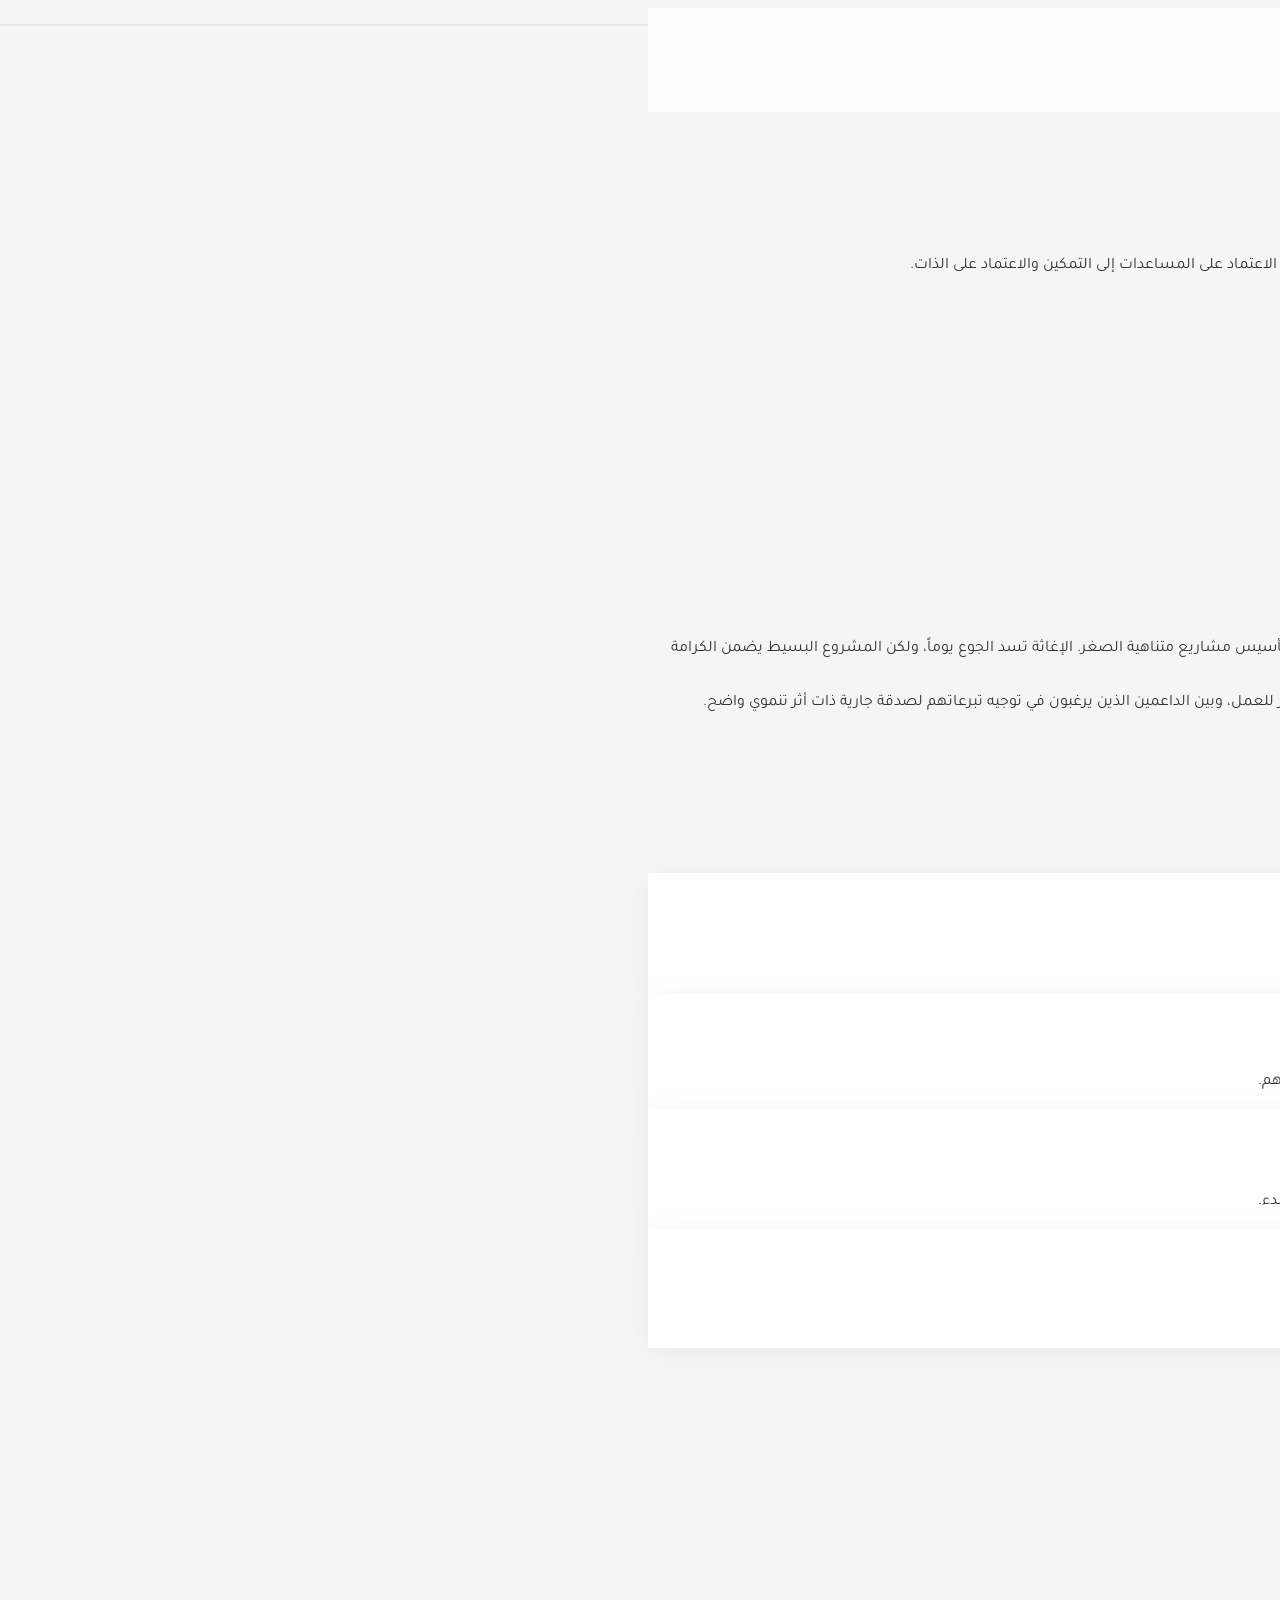
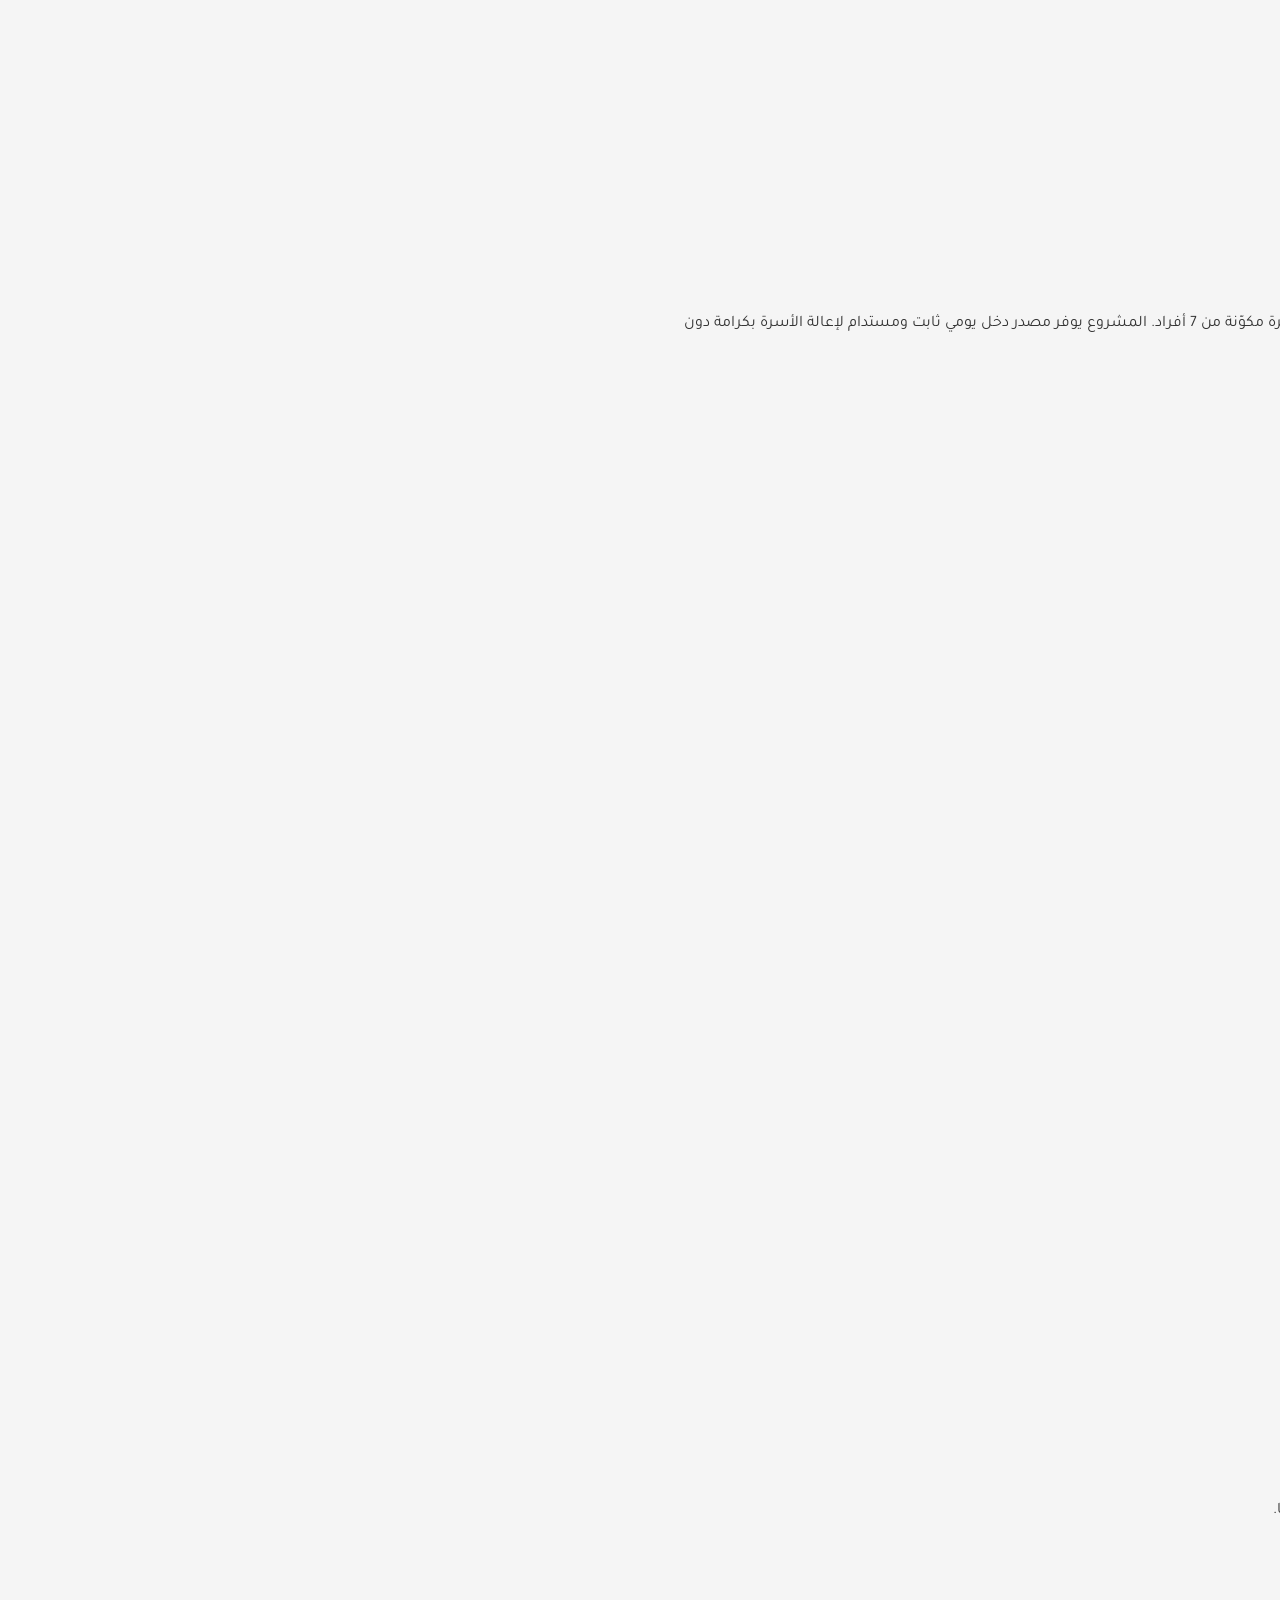
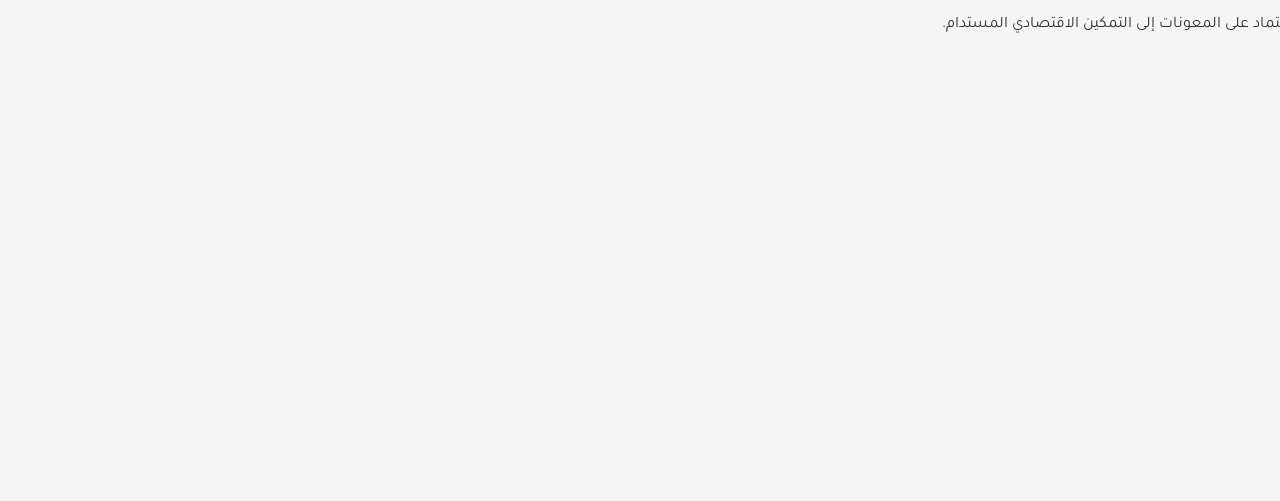
==== index.html @ 5f41918a "Update print statement from 'Hello' to 'Goodbye'" ====
<!DOCTYPE html>
<html lang="ar" dir="rtl">
<head>
    <meta charset="UTF-8">
    <meta name="viewport" content="width=device-width, initial-scale=1.0">
    <title>مبادرة نواة – Nawa Initiative</title>
    <meta name="description" content="مبادرة نواة – تمكين الأفراد لبناء مصدر دخل مستدام عن طريق دعم المشاريع الصغيرة">
    
    <script src="https://cdn.tailwindcss.com"></script>
    <script>
        tailwind.config = {
            theme: {
                extend: {
                    colors: {
                        primary: '#2E7D32', // Deep green
                        primaryDark: '#1b5e20',
                        primaryLight: '#4caf50',
                        accent: '#FFB300', // Amber
                        accentHover: '#ffa000',
                        bgBase: '#F5F5F5',
                    },
                    fontFamily: {
                        sans: ['Tajawal', 'Inter', 'sans-serif'],
                    }
                }
            }
        }
    </script>
    
    <!-- External CSS -->
    <link rel="stylesheet" href="css/style.css">
    
    <!-- FontAwesome icons (using CDN for prototype) -->
    <link rel="stylesheet" href="https://cdnjs.cloudflare.com/ajax/libs/font-awesome/6.4.0/css/all.min.css">
</head>
<body class="bg-bgBase text-gray-800 antialiased flex flex-col min-h-screen">

    <!-- Header Navigation -->
    <header class="fixed w-full top-0 z-50 glass transition-all-300">
        <div class="container mx-auto px-4 md:px-8">
            <div class="flex justify-between items-center h-20">
                
                <!-- Logo -->
                <a href="index.html" class="flex items-center gap-3 decoration-transparent group">
                    <div class="w-10 h-10 rounded-xl bg-primary flex items-center justify-center text-white shadow-lg group-hover:scale-105 transition-all-300">
                        <i class="fa-solid fa-leaf text-xl text-accent"></i>
                    </div>
                    <span class="text-2xl font-bold font-sans text-primary whitespace-nowrap">مبادرة نواة</span>
                </a>

                <!-- Desktop Navigation -->
                <nav class="hidden md:flex items-center gap-8 font-medium">
                    <a href="index.html" class="nav-link text-gray-600 hover:text-primary transition-colors">الرئيسية</a>
                    <a href="about.html" class="nav-link text-gray-600 hover:text-primary transition-colors">عن المبادرة</a>
                    <a href="index.html#how-it-works" class="nav-link text-gray-600 hover:text-primary transition-colors">كيف تعمل</a>
                    <a href="donate.html" class="nav-link text-gray-600 hover:text-primary transition-colors">تبرع</a>
                    <a href="register.html" class="bg-primary hover:bg-primaryDark text-white px-6 py-2.5 rounded-full shadow-md hover:shadow-lg transition-all-300 transform hover:-translate-y-0.5">التسجيل</a>
                </nav>

                <!-- Mobile Menu Button -->
                <button id="mobile-menu-btn" class="md:hidden text-gray-800 focus:outline-none p-2 rounded-lg hover:bg-gray-100">
                    <i class="fa-solid fa-bars text-2xl"></i>
                </button>
            </div>
        </div>

        <!-- Mobile Navigation Menu -->
        <div id="mobile-menu" class="hidden md:hidden bg-white border-t border-gray-100 shadow-xl absolute w-full left-0">
            <div class="flex flex-col px-4 pt-2 pb-6 gap-4">
                <a href="index.html" class="nav-link p-3 rounded-lg hover:bg-gray-50 text-gray-800 transition-colors">الرئيسية</a>
                <a href="about.html" class="nav-link p-3 rounded-lg hover:bg-gray-50 text-gray-800 transition-colors">عن المبادرة</a>
                <a href="index.html#how-it-works" class="nav-link p-3 rounded-lg hover:bg-gray-50 text-gray-800 transition-colors">كيف تعمل</a>
                <a href="donate.html" class="nav-link p-3 rounded-lg hover:bg-gray-50 text-gray-800 transition-colors">تبرع</a>
                <a href="register.html" class="bg-primary hover:bg-primaryDark text-white p-3 rounded-lg text-center font-medium shadow-md mt-2">التسجيل في المبادرة</a>
            </div>
        </div>
    </header>

    <!-- Main Content -->
    <main class="flex-grow pt-20">
        
        <!-- Hero Section -->
        <section class="relative min-h-[85vh] flex items-center justify-center overflow-hidden">
            <!-- Background Image with Overlay -->
            <div class="absolute inset-0 w-full h-full z-0">
                <img src="https://images.unsplash.com/photo-1542838132-92c53300491e?auto=format&fit=crop&q=80&w=1600" alt="صاحب مشروع صغير يعمل" class="w-full h-full object-cover object-center" />
                <div class="absolute inset-0 hero-gradient"></div>
            </div>

            <!-- Animated Shapes overlay -->
            <div class="absolute inset-0 overflow-hidden z-0 opacity-20 pointer-events-none">
                <div class="absolute -top-24 -left-24 w-96 h-96 rounded-full bg-accent blur-3xl"></div>
                <div class="absolute bottom-10 -right-20 w-80 h-80 rounded-full bg-primaryLight blur-3xl"></div>
            </div>

            <!-- Hero Content -->
            <div class="container relative z-10 mx-auto px-4 md:px-8 text-center text-white pb-10">
                <!-- Launch Badge -->
                <div class="inline-flex items-center gap-2 px-5 py-2 rounded-full bg-accent text-gray-900 font-bold text-sm mb-6 shadow-lg animate-float" style="animation-duration: 3s;">
                    <span class="w-2.5 h-2.5 bg-gray-900 rounded-full animate-pulse"></span>
                    <i class="fa-solid fa-rocket"></i> تم إطلاق المبادرة رسمياً – ابريل 2026
                </div>
                
                <h1 class="text-4xl md:text-6xl lg:text-7xl font-extrabold mb-6 leading-tight drop-shadow-lg">
                    مبادرة نواة – Nawa Initiative
                </h1>
                
                <p class="text-xl md:text-2xl font-medium text-gray-100 mb-8 max-w-3xl mx-auto drop-shadow-md">
                    تمكين الأفراد لبناء مصدر دخل مستدام
                </p>
                
                <p class="text-lg md:text-xl text-gray-200 mb-10 max-w-2xl mx-auto font-light leading-relaxed">
                    ندعم أصحاب الطموح والمهارات لتحويل أفكارهم إلى مشاريع إنتاجية صغيرة، لننتقل معاً من ثقافة الاعتماد على المساعدات إلى التمكين والاعتماد على الذات.
                </p>
                
                <div class="flex flex-col sm:flex-row gap-4 justify-center items-center">
                    <a href="register.html" class="w-full sm:w-auto px-8 py-4 bg-accent hover:bg-accentHover text-gray-900 font-bold rounded-full shadow-xl hover:shadow-accent/50 transition-all-300 transform hover:-translate-y-1 text-lg flex items-center justify-center gap-2">
                        <i class="fa-solid fa-clock-rotate-left"></i> سجل اهتمامك – التسجيل قريباً
                    </a>
                    <a href="donate.html" class="w-full sm:w-auto px-8 py-4 bg-white/10 hover:bg-white/20 text-white font-medium rounded-full backdrop-blur-md border border-white/30 transition-all-300 text-lg">
                        تبرع الآن <i class="fa-solid fa-heart text-accent"></i>
                    </a>
                </div>

                <!-- Alert Banner -->
                <div class="mt-8 inline-flex items-center gap-3 px-6 py-3 rounded-2xl bg-white/10 backdrop-blur-md border border-white/20 text-white/90 text-sm font-medium">
                    <i class="fa-solid fa-circle-info text-accent text-lg"></i>
                    سيُفتح باب التسجيل للاستفادة من المبادرة قريباً – تابع الموقع لمعرفة الموعد
                </div>
            </div>
            
            <!-- Scroll Indicator -->
            <div class="absolute bottom-6 left-1/2 transform -translate-x-1/2 z-10 text-white/70 animate-bounce">
                <a href="#about">
                    <i class="fa-solid fa-chevron-down text-2xl"></i>
                </a>
            </div>
        </section>

        <!-- About Section -->
        <section id="about" class="py-24 bg-bgBase relative">
            <div class="container mx-auto px-4 md:px-8">
                <div class="flex flex-col lg:flex-row gap-16 items-center">
                    <!-- Image -->
                    <div class="w-full lg:w-1/2 reveal">
                        <div class="relative rounded-2xl overflow-hidden shadow-2xl p-2 bg-white transform -rotate-2">
                            <img src="image.png" alt="حرفي يعمل في مشروعه" class="w-full h-auto rounded-xl" />
                            <div class="absolute -bottom-6 -right-6 w-32 h-32 bg-accent rounded-full -z-10 blur-xl opacity-50"></div>
                            <div class="absolute -top-6 -left-6 w-32 h-32 bg-primary rounded-full -z-10 blur-xl opacity-30"></div>
                        </div>
                    </div>
                    
                    <!-- Text -->
                    <div class="w-full lg:w-1/2 reveal">
                        <div class="flex items-center gap-3 mb-4 text-primary font-bold">
                            <i class="fa-solid fa-circle-info border border-primary p-1.5 rounded-full"></i>
                            <span class="tracking-wide">ما هي نواة؟</span>
                        </div>
                        <h2 class="text-3xl md:text-4xl font-bold text-gray-800 mb-6">من فكرة بسيطة إلى مشروع مستدام</h2>
                        <p class="text-lg text-gray-600 mb-6 leading-relaxed">
                            مبادرة نواة هي مشروع اجتماعي هدفه الرئيسي استبدال المساعدات المالية المؤقتة بدعم حقيقي وتأسيس مشاريع متناهية الصغر. الإغاثة تسد الجوع يوماً، ولكن المشروع البسيط يضمن الكرامة ويسد الحاجة مدى الحياة.
                        </p>
                        <p class="text-lg text-gray-600 mb-8 leading-relaxed">
                            نحن نعمل كجسر بين الشباب وأرباب الأسر من ذوي الدخل المحدود الذين يمتلكون المهارة أو الحافز للعمل، وبين الداعمين الذين يرغبون في توجيه تبرعاتهم لصدقة جارية ذات أثر تنموي واضح.
                        </p>
                        <a href="about.html" class="inline-flex items-center gap-2 text-primary hover:text-primaryDark font-bold text-lg group">
                            اقرأ المزيد عنا <i class="fa-solid fa-arrow-left-long group-hover:-translate-x-2 transition-transform"></i>
                        </a>
                    </div>
                </div>
            </div>
        </section>

        <!-- Goals Section -->
        <section class="py-24 bg-white relative">
            <div class="absolute inset-0 opacity-5" style="background-image: radial-gradient(#2E7D32 1px, transparent 1px); background-size: 30px 30px;"></div>
            
            <div class="container mx-auto px-4 md:px-8 relative z-10">
                <div class="text-center max-w-2xl mx-auto mb-16 reveal">
                    <span class="text-accent font-bold text-lg mb-2 block">رؤيتنا وأهدافنا</span>
                    <h2 class="text-3xl md:text-4xl font-bold text-gray-800 mb-4">ما نسعى لتحقيقه</h2>
                    <p class="text-gray-600 text-lg">من خلال "نواة" نطمح لخلق أثر اجتماعي واقتصادي في المجتمع.</p>
                </div>

                <div class="grid grid-cols-1 md:grid-cols-2 lg:grid-cols-4 gap-8">
                    <!-- Goal 1 -->
                    <div class="glass-card rounded-2xl p-8 hover:-translate-y-2 transition-all duration-300 reveal group">
                        <div class="w-16 h-16 bg-green-50 text-primary rounded-2xl flex items-center justify-center text-2xl mb-6 shadow-sm group-hover:bg-primary group-hover:text-white transition-colors duration-300">
                            <i class="fa-solid fa-users"></i>
                        </div>
                        <h3 class="text-xl font-bold text-gray-800 mb-3">مساعدة الشباب العاطلين</h3>
                        <p class="text-gray-600">توفير الدعم المادي والمعرفي لتمكين الشباب من بدء مشاريعهم الخاصة وتقليل معدلات البطالة.</p>
                    </div>

                    <!-- Goal 2 -->
                    <div class="glass-card rounded-2xl p-8 hover:-translate-y-2 transition-all duration-300 reveal group" style="transition-delay: 100ms;">
                        <div class="w-16 h-16 bg-amber-50 text-accent rounded-2xl flex items-center justify-center text-2xl mb-6 shadow-sm group-hover:bg-accent group-hover:text-white transition-colors duration-300">
                            <i class="fa-solid fa-house-chimney-heart"></i>
                        </div>
                        <h3 class="text-xl font-bold text-gray-800 mb-3">دعم الأسر محدودة الدخل</h3>
                        <p class="text-gray-600">مساعدة أرباب الأسر وأمهات الأيتام في توفير مصدر دخل كريم يضمن استقرار أسرهم وحفظ كرامتهم.</p>
                    </div>

                    <!-- Goal 3 -->
                    <div class="glass-card rounded-2xl p-8 hover:-translate-y-2 transition-all duration-300 reveal group" style="transition-delay: 200ms;">
                        <div class="w-16 h-16 bg-blue-50 text-blue-600 rounded-2xl flex items-center justify-center text-2xl mb-6 shadow-sm group-hover:bg-blue-600 group-hover:text-white transition-colors duration-300">
                            <i class="fa-solid fa-hammer"></i>
                        </div>
                        <h3 class="text-xl font-bold text-gray-800 mb-3">تمكين أصحاب المهارات</h3>
                        <p class="text-gray-600">توفير المعدات والأدوات اللازمة للحرفيين والمهنيين الذين يمتلكون المهارة وينقصهم رأس المال للبدء.</p>
                    </div>

                    <!-- Goal 4 -->
                    <div class="glass-card rounded-2xl p-8 hover:-translate-y-2 transition-all duration-300 reveal group" style="transition-delay: 300ms;">
                        <div class="w-16 h-16 bg-purple-50 text-purple-600 rounded-2xl flex items-center justify-center text-2xl mb-6 shadow-sm group-hover:bg-purple-600 group-hover:text-white transition-colors duration-300">
                            <i class="fa-solid fa-hand-holding-dollar"></i>
                        </div>
                        <h3 class="text-xl font-bold text-gray-800 mb-3">دعم ثقافة العمل والإنتاج</h3>
                        <p class="text-gray-600">تحويل المجتمع تدريجياً من الاعتماد على التبرعات الاستهلاكية إلى تبني عقلية الإنتاج والعطاء.</p>
                    </div>
                </div>
            </div>
        </section>

        <!-- ===== LIVE PROJECTS SECTION ===== -->
        <section class="py-24 bg-gray-50 relative overflow-hidden">
            <!-- Decorative background -->
            <div class="absolute inset-0 opacity-5" style="background-image: radial-gradient(#FFB300 1px, transparent 1px); background-size: 25px 25px;"></div>

            <div class="container mx-auto px-4 md:px-8 relative z-10">

                <!-- Section Header -->
                <div class="text-center max-w-2xl mx-auto mb-16 reveal">
                    <span class="inline-flex items-center gap-2 px-4 py-1.5 rounded-full bg-accent/10 text-accent font-bold text-sm mb-4">
                        <span class="w-2 h-2 bg-accent rounded-full animate-pulse"></span>
                        مشاريع المبادرة الحالية
                    </span>
                    <h2 class="text-3xl md:text-4xl font-bold text-gray-800 mb-4">مشروعنا الأول – قيد التمويل</h2>
                    <p class="text-gray-600 text-lg">المبادرة في مرحلتها الأولى. ساعدنا في تمويل المشروع الأول لننطلق معاً.</p>
                </div>

                <!-- Stats Counters Row -->
                <div class="grid grid-cols-1 md:grid-cols-3 gap-6 max-w-4xl mx-auto mb-14 reveal">

                    <!-- Counter: Projects -->
                    <div class="bg-white rounded-3xl p-8 shadow-xl border border-gray-100 text-center group hover:-translate-y-1 transition-all duration-300">
                        <div class="w-16 h-16 bg-primary/10 text-primary rounded-2xl flex items-center justify-center text-2xl mx-auto mb-4 group-hover:bg-primary group-hover:text-white transition-colors duration-300">
                            <i class="fa-solid fa-diagram-project"></i>
                        </div>
                        <p id="counter-projects" class="text-6xl font-extrabold text-primary mb-2" data-target="1">0</p>
                        <p class="text-gray-500 font-medium text-lg">مشروع مُسجَّل</p>
                    </div>

                    <!-- Counter: Beneficiaries -->
                    <div class="bg-white rounded-3xl p-8 shadow-xl border border-gray-100 text-center group hover:-translate-y-1 transition-all duration-300" style="transition-delay:80ms;">
                        <div class="w-16 h-16 bg-accent/10 text-accent rounded-2xl flex items-center justify-center text-2xl mx-auto mb-4 group-hover:bg-accent group-hover:text-white transition-colors duration-300">
                            <i class="fa-solid fa-people-group"></i>
                        </div>
                        <p id="counter-beneficiaries" class="text-6xl font-extrabold text-accent mb-2" data-target="7">0</p>
                        <p class="text-gray-500 font-medium text-lg">مستفيد (أسرة كاملة)</p>
                    </div>

                    <!-- Counter: Funding % -->
                    <div class="bg-white rounded-3xl p-8 shadow-xl border border-gray-100 text-center group hover:-translate-y-1 transition-all duration-300" style="transition-delay:160ms;">
                        <div class="w-16 h-16 bg-blue-50 text-blue-600 rounded-2xl flex items-center justify-center text-2xl mx-auto mb-4 group-hover:bg-blue-600 group-hover:text-white transition-colors duration-300">
                            <i class="fa-solid fa-chart-pie"></i>
                        </div>
                        <p class="text-6xl font-extrabold text-blue-600 mb-2">25<span class="text-3xl">%</span></p>
                        <p class="text-gray-500 font-medium text-lg">نسبة تغطية التمويل</p>
                    </div>

                </div>

                <!-- Project Card: كافي -->
                <div class="max-w-4xl mx-auto reveal">
                    <div class="bg-white rounded-3xl shadow-2xl border border-gray-100 overflow-hidden">

                        <!-- Top accent strip -->
                        <div class="h-2 bg-gradient-to-l from-accent via-primary to-primaryDark"></div>

                        <div class="flex flex-col lg:flex-row">

                            <!-- Project Image -->
                            <div class="w-full lg:w-2/5 relative">
                                <img src="https://images.unsplash.com/photo-1495474472287-4d71bcdd2085?auto=format&fit=crop&q=80&w=800"
                                    alt="مشروع كافي"
                                    class="w-full h-64 lg:h-full object-cover">
                                <div class="absolute top-4 right-4 bg-white/95 backdrop-blur-sm px-4 py-1.5 rounded-full text-sm font-bold text-primary shadow-lg flex items-center gap-2">
                                    <span class="w-2 h-2 bg-accent rounded-full animate-pulse"></span>
                                    يحتاج تمويلاً
                                </div>
                            </div>

                            <!-- Project Info -->
                            <div class="w-full lg:w-3/5 p-8 md:p-10 flex flex-col justify-between">
                                <div>
                                    <!-- Badge + Title -->
                                    <span class="inline-block px-3 py-1 rounded-lg bg-amber-50 text-accent font-bold text-xs mb-4">
                                        <i class="fa-solid fa-mug-hot ml-1"></i> مشروع خدمات
                                    </span>
                                    <h3 class="text-2xl md:text-3xl font-extrabold text-gray-800 mb-3">مقهى تيك أواي</h3>
                                    <p class="text-gray-600 leading-relaxed mb-6">
                                        مقهى تيك أواي هو أول مشروع تدعمه مبادرة نواة – مقهى تيك اواي في بنغازي  لشباب ايتام من أسرة مكوّنة من 7 أفراد. المشروع يوفر مصدر دخل يومي ثابت ومستدام لإعالة الأسرة بكرامة دون الحاجة للمساعدات.
                                    </p>

                                    <!-- Details grid -->
                                    <div class="grid grid-cols-2 gap-4 mb-6">
                                        <div class="flex items-center gap-2 text-gray-600 text-sm">
                                            <i class="fa-solid fa-users text-primary"></i>
                                            <span>أسرة مكوّنة من <strong>7 أشخاص</strong></span>
                                        </div>
                                        <div class="flex items-center gap-2 text-gray-600 text-sm">
                                            <i class="fa-solid fa-location-dot text-primary"></i>
                                            <span>ليبيا</span>
                                        </div>
                                        <div class="flex items-center gap-2 text-gray-600 text-sm">
                                            <i class="fa-solid fa-mug-hot text-accent"></i>
                                            <span>مشروبات ساخنة وباردة</span>
                                        </div>
                                        <div class="flex items-center gap-2 text-gray-600 text-sm">
                                            <i class="fa-solid fa-calendar-check text-primary"></i>
                                            <span>مرحلة: جمع التمويل</span>
                                        </div>
                                    </div>
                                </div>

                                <!-- Funding Progress -->
                                <div>
                                    <div class="flex justify-between items-center mb-2">
                                        <span class="text-gray-700 font-bold">نسبة التمويل المُجمَّع</span>
                                        <span class="text-accent font-extrabold text-lg">25%</span>
                                    </div>
                                    <div class="w-full bg-gray-200 rounded-full h-4 overflow-hidden mb-5">
                                        <div class="bg-gradient-to-l from-accent to-primary h-4 rounded-full transition-all duration-1000" style="width: 25%"></div>
                                    </div>
                                    <div class="mt-3 text-sm text-green-700 font-semibold">
                                        تم تحقيق 25% من التمويل خلال أول 24 ساعة من الإطلاق 🚀
                                    </div>

                                    <a href="donate.html"
                                        class="w-full flex items-center justify-center gap-3 py-4 bg-primary hover:bg-primaryDark text-white font-bold rounded-2xl shadow-lg hover:shadow-primary/30 transition-all-300 text-lg transform hover:-translate-y-0.5">
                                        <i class="fa-solid fa-heart"></i>
                                        ادعم مقهى تيك أواي الآن
                                    </a>
                                </div>
                            </div>
                        </div>
                    </div>
                </div>

            </div>
        </section>

        <!-- How it works Section -->
        <section id="how-it-works" class="py-24 bg-primary text-white relative overflow-hidden">
            <!-- Background Decorations -->
            <div class="absolute top-0 right-0 w-64 h-64 bg-white/5 rounded-full blur-3xl transform -translate-y-1/2 translate-x-1/2"></div>
            <div class="absolute bottom-0 left-0 w-80 h-80 bg-accent/20 rounded-full blur-3xl transform translate-y-1/2 -translate-x-1/2"></div>
            
            <div class="container mx-auto px-4 md:px-8 relative z-10">
                <div class="text-center max-w-2xl mx-auto mb-20 reveal">
                    <h2 class="text-3xl md:text-5xl font-bold mb-4 text-white">كيف تعمل المبادرة؟</h2>
                    <p class="text-primaryLight text-lg md:text-xl font-medium">خطوات بسيطة تفصلك عن تحقيق مشروعك</p>
                </div>

                <div class="flex flex-col md:flex-row justify-between items-start md:items-stretch relative">
                    
                    <!-- Step 1 -->
                    <div class="step-item flex-1 text-center relative px-2 mb-12 md:mb-0 reveal">
                        <div class="step-connector relative z-10 w-20 h-20 mx-auto bg-primaryLight/30 border-2 border-white/50 backdrop-blur-sm rounded-full flex items-center justify-center text-3xl mb-6 shadow-lg shadow-black/10">
                            1
                        </div>
                        <h4 class="text-xl font-bold mb-3 text-accent text-shadow-sm">تقديم الطلب</h4>
                        <p class="text-white/80 text-sm md:text-base px-2">يتم تقديم الطلب عبر تعبئة استمارة الموقع بمعلوماتك وفكرة مشروعك.</p>
                    </div>

                    <!-- Step 2 -->
                    <div class="step-item flex-1 text-center relative px-2 mb-12 md:mb-0 reveal" style="transition-delay: 100ms;">
                        <div class="step-connector relative z-10 w-20 h-20 mx-auto bg-primaryLight/30 border-2 border-white/50 backdrop-blur-sm rounded-full flex items-center justify-center text-3xl mb-6 shadow-lg shadow-black/10">
                            2
                        </div>
                        <h4 class="text-xl font-bold mb-3 text-accent">دراسة الحالة</h4>
                        <p class="text-white/80 text-sm md:text-base px-2">يقوم فريقنا بمراجعة الطلبات ودراسة جدوى الفكرة ومدى استحقاق المتقدم.</p>
                    </div>

                    <!-- Step 3 -->
                    <div class="step-item flex-1 text-center relative px-2 mb-12 md:mb-0 reveal" style="transition-delay: 200ms;">
                        <div class="step-connector relative z-10 w-20 h-20 mx-auto bg-white border-2 border-accent text-primary rounded-full flex items-center justify-center text-3xl mb-6 shadow-lg shadow-black/10 transform scale-110">
                            3
                        </div>
                        <h4 class="text-xl font-bold mb-3 text-white">اختيار المستفيدين</h4>
                        <p class="text-white/80 text-sm md:text-base px-2">يتم اختيار المشاريع المطابقة للمعايير وتخصيص الدعم المتاح لها.</p>
                    </div>

                    <!-- Step 4 -->
                    <div class="step-item flex-1 text-center relative px-2 mb-12 md:mb-0 reveal" style="transition-delay: 300ms;">
                        <div class="step-connector relative z-10 w-20 h-20 mx-auto bg-primaryLight/30 border-2 border-white/50 backdrop-blur-sm rounded-full flex items-center justify-center text-3xl mb-6 shadow-lg shadow-black/10">
                            4
                        </div>
                        <h4 class="text-xl font-bold mb-3 text-accent">تنفيذ المشروع</h4>
                        <p class="text-white/80 text-sm md:text-base px-2">شراء المعدات والمواد المطلوبة وتدريب المستفيد إذا لزم الأمر، وإطلاق المشروع.</p>
                    </div>

                    <!-- Step 5 -->
                    <div class="step-item flex-1 text-center relative px-2 mb-0 md:mb-0 reveal" style="transition-delay: 400ms;">
                        <div class="step-connector relative z-10 w-20 h-20 mx-auto bg-primaryLight/30 border-2 border-white/50 backdrop-blur-sm rounded-full flex items-center justify-center text-3xl mb-6 shadow-lg shadow-black/10">
                            5
                        </div>
                        <h4 class="text-xl font-bold mb-3 text-accent">المتابعة والتقييم</h4>
                        <p class="text-white/80 text-sm md:text-base px-2">متابعة دورية للمشروع للتأكد من نجاحه واستمراريته وحل العوائق.</p>
                    </div>

                </div>
            </div>
        </section>

        <!-- Who Can Apply Section -->
        <section class="py-24 bg-gray-50">
            <div class="container mx-auto px-4 md:px-8">
                <div class="flex flex-col lg:flex-row gap-12 items-center bg-white rounded-3xl overflow-hidden shadow-xl reveal">
                    <div class="w-full lg:w-1/2 p-10 lg:p-16">
                        <span class="text-accent font-bold text-lg mb-2 block">الفئات المستهدفة</span>
                        <h2 class="text-3xl md:text-4xl font-bold text-gray-800 mb-6">من يمكنه التقديم؟</h2>
                        
                        <ul class="space-y-4 mb-8">
                            <li class="flex items-start gap-3">
                                <i class="fa-solid fa-circle-check text-primary mt-1 text-xl"></i>
                                <span class="text-gray-700 text-lg">أصحاب الحرف اليدوية والمهن البسيطة الذين ينقصهم رأس المال لبدء العمل.</span>
                            </li>
                            <li class="flex items-start gap-3">
                                <i class="fa-solid fa-circle-check text-primary mt-1 text-xl"></i>
                                <span class="text-gray-700 text-lg">الأرامل والمطلقات وأمهات الأيتام الراغبات في تأسيس مشروع منزلي لدعم أسرهن.</span>
                            </li>
                            <li class="flex items-start gap-3">
                                <i class="fa-solid fa-circle-check text-primary mt-1 text-xl"></i>
                                <span class="text-gray-700 text-lg">الشباب العاطلون عن العمل الذين لديهم أفكار لمشاريع إنتاجية صغيرة ومستدامة.</span>
                            </li>
                            <li class="flex items-start gap-3">
                                <i class="fa-solid fa-circle-check text-primary mt-1 text-xl"></i>
                                <span class="text-gray-700 text-lg">أرباب الأسر من ذوي الدخل المحدود الراغبين في مصدر دخل إضافي.</span>
                            </li>
                        </ul>

                        <a href="register.html" class="inline-block px-8 py-3 bg-primary hover:bg-primaryDark text-white font-medium rounded-xl shadow-lg hover:shadow-primary/30 transition-all-300">
                            سجل الآن
                        </a>
                    </div>
                    <div class="w-full lg:w-1/2 h-full min-h-[400px]">
                        <img src="https://images.unsplash.com/photo-1581578731548-c64695cc6952?auto=format&fit=crop&q=80&w=800" alt="سيدة تعمل في الحياكة" class="w-full h-full object-cover">
                    </div>
                </div>
            </div>
        </section>

        <!-- CTA Section -->
        <section class="py-20 bg-accent text-gray-900 relative text-center px-4">
            <div class="container mx-auto max-w-4xl relative z-10 reveal">
                <h2 class="text-4xl md:text-5xl font-extrabold mb-6">كن جزءاً من مبادرة نواة</h2>
                <p class="text-xl mb-10 text-gray-800 font-medium">المبادرة انطلقت! سيُفتح باب التسجيل للاستفادة قريباً – يمكنك الآن دعم المبادرة بالتبرع لصندوقها.</p>
                <div class="flex flex-col sm:flex-row gap-4 justify-center">
                    <a href="register.html" class="px-10 py-4 bg-gray-900 hover:bg-black text-white font-bold rounded-full shadow-xl transition-all-300 transform hover:-translate-y-1 text-lg">
                        <i class="fa-solid fa-bell ml-2"></i> التسجيل قريباً
                    </a>
                    <a href="donate.html" class="px-10 py-4 bg-white hover:bg-gray-100 text-gray-900 font-bold rounded-full shadow-xl transition-all-300 text-lg border-2 border-transparent">
                        تبرع لدعم مشروع
                    </a>
                </div>
            </div>
        </section>

    </main>

    <!-- Footer Section -->
    <footer class="bg-gray-900 text-white pt-16 pb-8 border-t-4 border-primary">
        <div class="container mx-auto px-4 md:px-8">
            <div class="grid grid-cols-1 md:grid-cols-2 lg:grid-cols-4 gap-12 mb-12">
                
                <!-- Brand Info -->
                <div class="lg:col-span-1">
                    <a href="index.html" class="flex items-center gap-3 mb-6">
                        <div class="w-10 h-10 rounded-xl bg-primary flex items-center justify-center text-accent">
                            <i class="fa-solid fa-leaf text-xl"></i>
                        </div>
                        <span class="text-2xl font-bold font-sans text-white">مبادرة نواة</span>
                    </a>
                    <p class="text-gray-400 mb-6 text-sm leading-relaxed">
                        مبادرة اجتماعية تهدف إلى تمكين الأفراد من خلال توفير الدعم للمشاريع الصغيرة، والانتقال من الاعتماد على المعونات إلى التمكين الاقتصادي المستدام.
                    </p>
                </div>

                <!-- Quick Links -->
                <div>
                    <h3 class="text-lg font-bold mb-6 text-white border-b border-gray-700 pb-2 inline-block">روابط سريعة</h3>
                    <ul class="space-y-3">
                        <li><a href="index.html" class="text-gray-400 hover:text-accent transition-colors">الرئيسية</a></li>
                        <li><a href="about.html" class="text-gray-400 hover:text-accent transition-colors">عن المبادرة</a></li>
                        <li><a href="index.html#how-it-works" class="text-gray-400 hover:text-accent transition-colors">كيف تعمل</a></li>
                        <li><a href="donate.html" class="text-gray-400 hover:text-accent transition-colors">تبرع لدعم المستفيدين</a></li>
                    </ul>
                </div>

                <!-- Contact Info -->
                <div>
                    <h3 class="text-lg font-bold mb-6 text-white border-b border-gray-700 pb-2 inline-block">تواصل معنا</h3>
                    <ul class="space-y-4">
                        <li class="flex items-start gap-3">
                            <i class="fa-solid fa-envelope text-accent mt-1"></i>
                            <span class="text-gray-400">info@nawainitiative.ly</span>
                        </li>
                        <li class="flex items-start gap-3">
                            <i class="fa-solid fa-phone text-accent mt-1"></i>
                            <span class="text-gray-400 mr-1" dir="ltr">+218 XX XXX XXXX</span>
                        </li>
                        <li class="flex items-start gap-3">
                            <i class="fa-solid fa-location-dot text-accent mt-1"></i>
                            <span class="text-gray-400">ليبيا - مقر المبادرة الرئيسي</span>
                        </li>
                    </ul>
                </div>
                
                <!-- Social Media -->
                <div>
                    <h3 class="text-lg font-bold mb-6 text-white border-b border-gray-700 pb-2 inline-block">تابعنا</h3>
                    <p class="text-gray-400 mb-4 text-sm">كن على اطلاع بآخر أخبار المبادرة والمشاريع المدعومة.</p>
                    <div class="flex gap-4">
                        <a href="#" class="w-10 h-10 rounded-full bg-gray-800 flex items-center justify-center text-gray-400 hover:bg-primary hover:text-white transition-all-300">
                            <i class="fa-brands fa-facebook-f"></i>
                        </a>
                        <a href="#" class="w-10 h-10 rounded-full bg-gray-800 flex items-center justify-center text-gray-400 hover:bg-primary hover:text-white transition-all-300">
                            <i class="fa-brands fa-twitter"></i>
                        </a>
                        <a href="#" class="w-10 h-10 rounded-full bg-gray-800 flex items-center justify-center text-gray-400 hover:bg-primary hover:text-white transition-all-300">
                            <i class="fa-brands fa-instagram"></i>
                        </a>
                        <a href="#" class="w-10 h-10 rounded-full bg-gray-800 flex items-center justify-center text-gray-400 hover:bg-primary hover:text-white transition-all-300">
                            <i class="fa-brands fa-linkedin-in"></i>
                        </a>
                    </div>
                </div>

            </div>
            
            <div class="pt-8 border-t border-gray-800 text-center flex flex-col md:flex-row justify-between items-center gap-4">
                <p class="text-gray-500 text-sm">
                    &copy; 2026 مبادرة نواة. جميع الحقوق محفوظة.
                </p>
                <p class="text-gray-600 text-sm">
                    أُطلقت المبادرة رسمياً – ابريل 2026
                </p>
            </div>
        </div>
    </footer>

    <script src="js/main.js"></script>
</body>
</html>
---- css/style.css ----
@import url('https://fonts.googleapis.com/css2?family=Tajawal:wght@400;500;700;800&family=Inter:wght@400;500;600&display=swap');

body {
    background-color: #F5F5F5;
    font-family: 'Tajawal', 'Inter', sans-serif;
    color: #333333;
    overflow-x: hidden;
    scroll-behavior: smooth;
}

/* Custom Utilities for smooth transitions */
.transition-all-300 {
    transition: all 0.3s cubic-bezier(0.4, 0, 0.2, 1);
}

/* Hero Gradient Overlay */
.hero-gradient {
    background: linear-gradient(135deg, rgba(46, 125, 50, 0.95), rgba(46, 125, 50, 0.8));
}

/* Floating animation */
@keyframes float {
    0% { transform: translateY(0px); }
    50% { transform: translateY(-10px); }
    100% { transform: translateY(0px); }
}
.animate-float {
    animation: float 4s ease-in-out infinite;
}

/* Glassmorphism utility */
.glass {
    background: rgba(255, 255, 255, 0.85);
    backdrop-filter: blur(12px);
    -webkit-backdrop-filter: blur(12px);
    border: 1px solid rgba(255, 255, 255, 0.3);
}

.glass-card {
    background: rgba(255, 255, 255, 0.95);
    backdrop-filter: blur(16px);
    box-shadow: 0 4px 30px rgba(0, 0, 0, 0.05);
    border: 1px solid rgba(255, 255, 255, 1);
}

/* Custom Scrollbar */
::-webkit-scrollbar {
    width: 8px;
}
::-webkit-scrollbar-track {
    background: #f1f1f1; 
}
::-webkit-scrollbar-thumb {
    background: #2E7D32; 
    border-radius: 4px;
}
::-webkit-scrollbar-thumb:hover {
    background: #1b5e20; 
}

/* Process Steps Connectors */
@media (min-width: 768px) {
    .step-connector::after {
        content: '';
        position: absolute;
        top: 24px;
        left: -50%;
        width: 100%;
        height: 2px;
        background-color: #e5e7eb;
        z-index: -1;
    }
    .step-item:first-child .step-connector::after {
        display: none;
    }
}
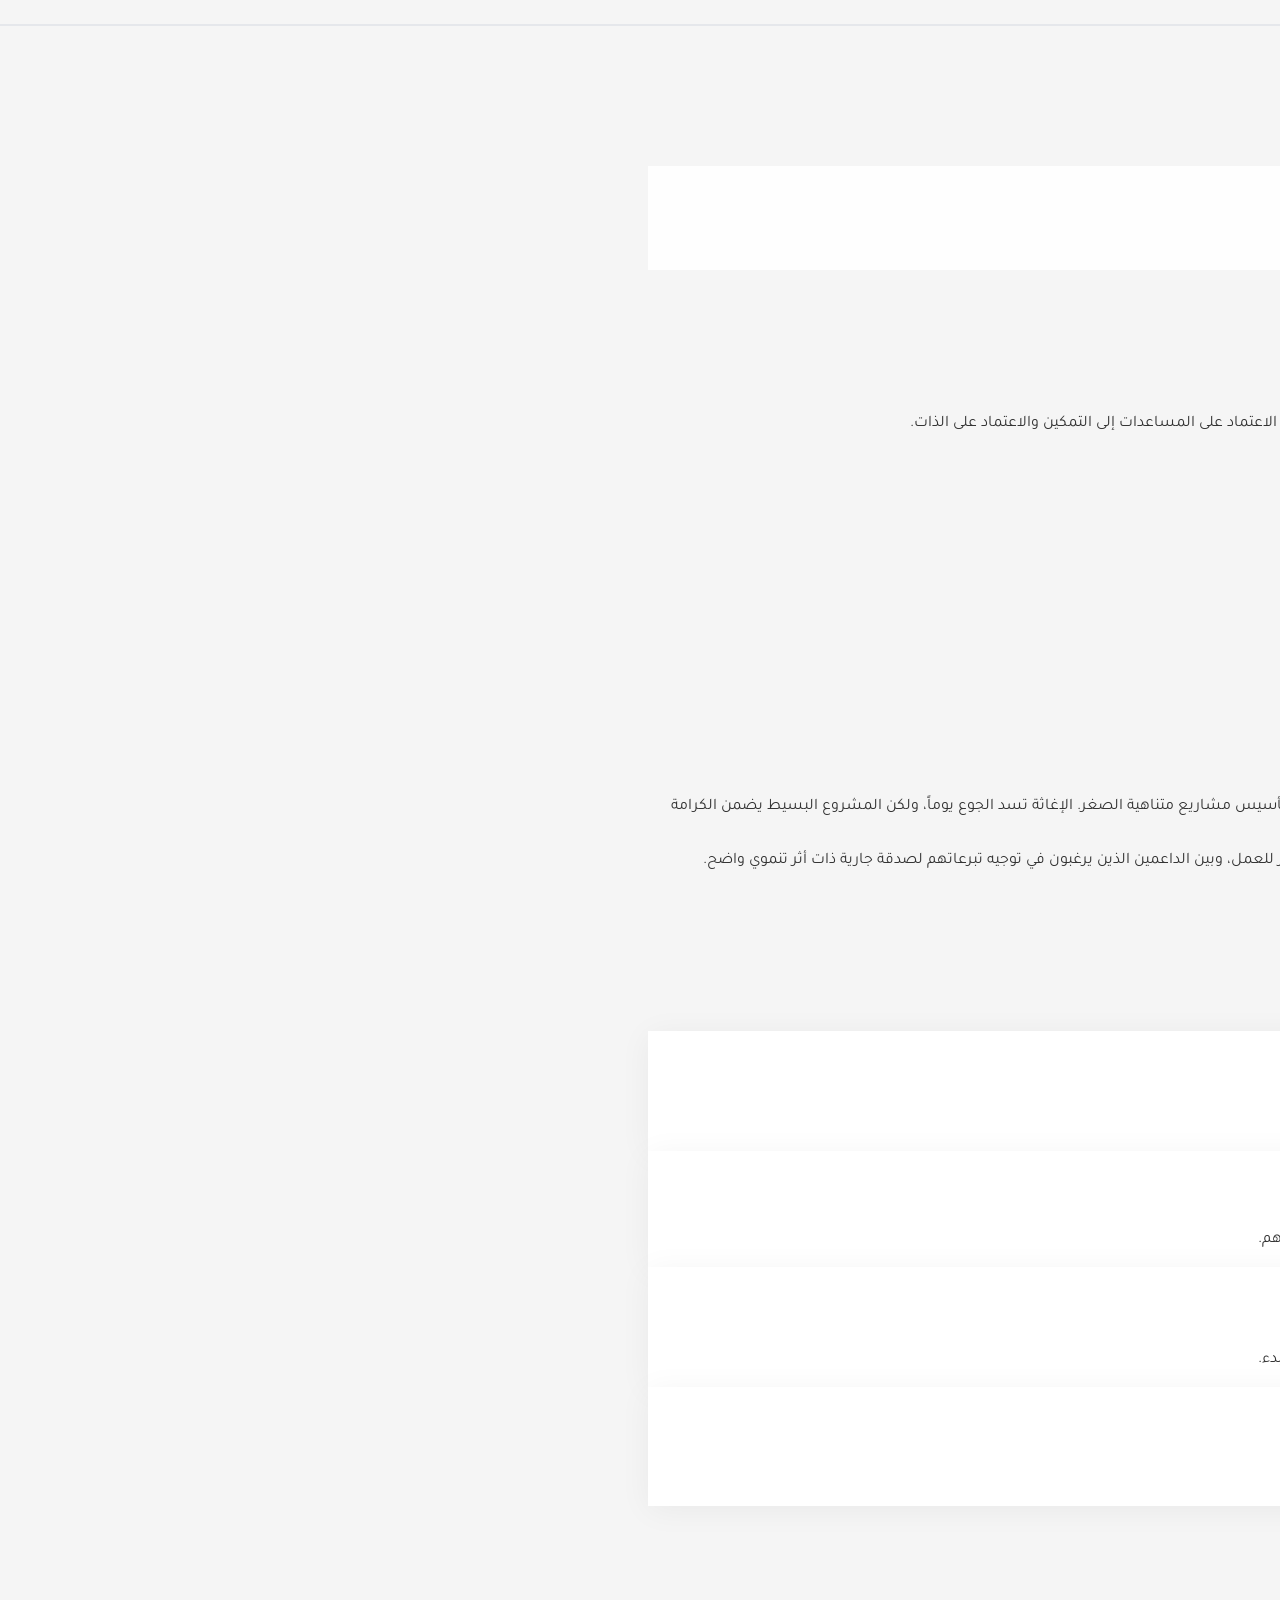
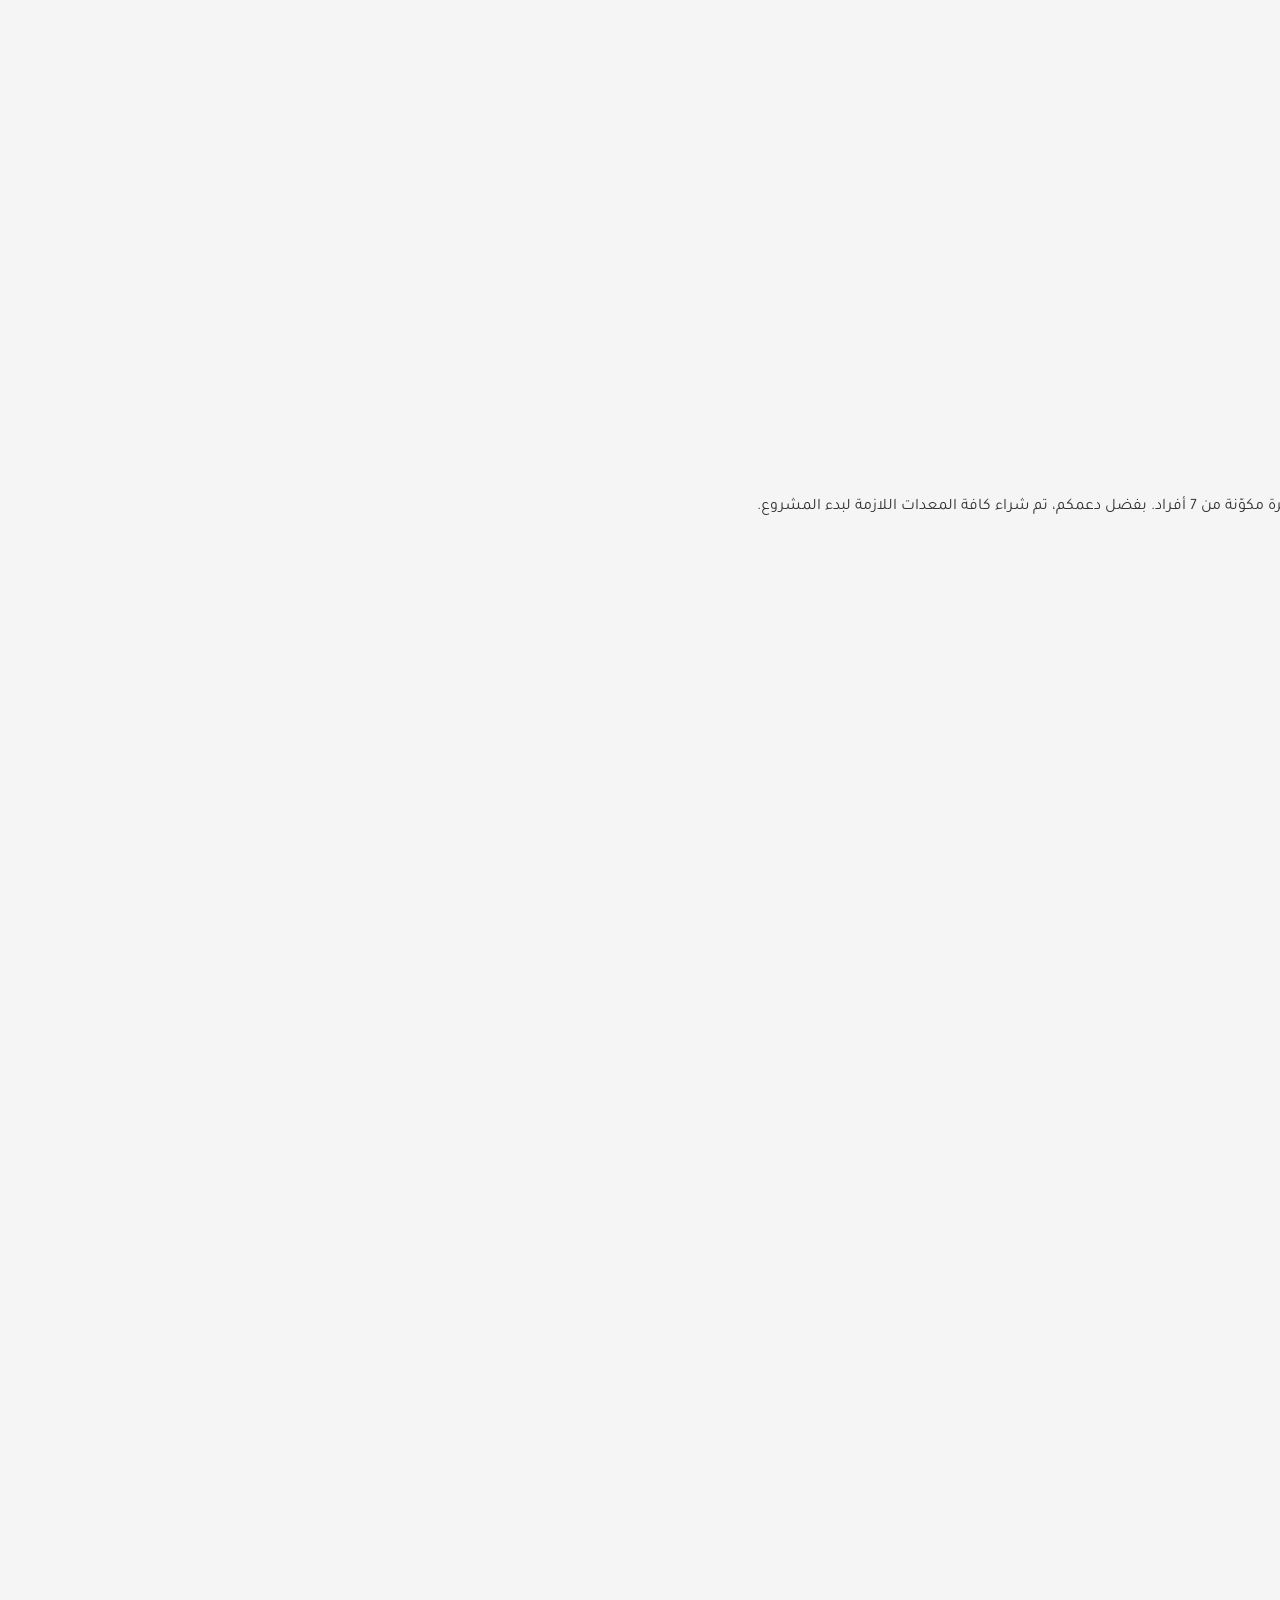
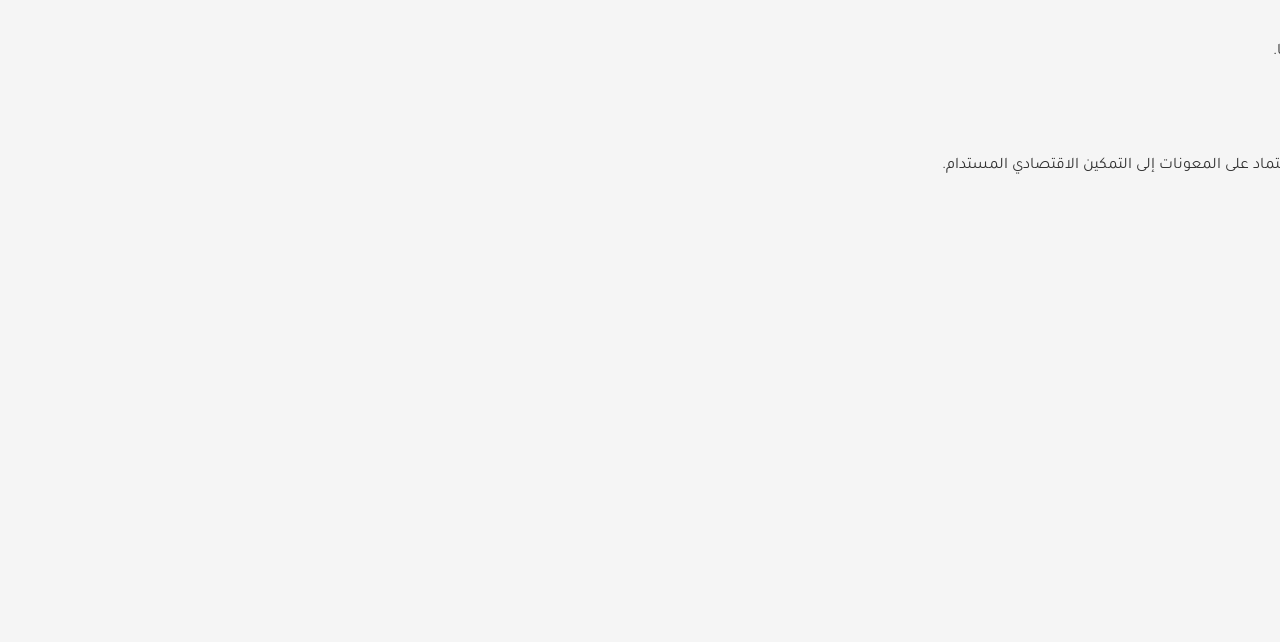
==== commit 9a134497: "Update print statement to say 'Goodbye World'" ====
--- a/index.html
+++ b/index.html
@@ -35,6 +35,9 @@
 </head>
 <body class="bg-bgBase text-gray-800 antialiased flex flex-col min-h-screen">
 
+    <!-- Canvas for Confetti -->
+    <canvas id="confetti-canvas"></canvas>
+
     <!-- Header Navigation -->
     <header class="fixed w-full top-0 z-50 glass transition-all-300">
         <div class="container mx-auto px-4 md:px-8">
@@ -223,7 +226,7 @@
         </section>
 
         <!-- ===== LIVE PROJECTS SECTION ===== -->
-        <section class="py-24 bg-gray-50 relative overflow-hidden">
+        <section id="live-projects" class="py-24 bg-gray-50 relative overflow-hidden">
             <!-- Decorative background -->
             <div class="absolute inset-0 opacity-5" style="background-image: radial-gradient(#FFB300 1px, transparent 1px); background-size: 25px 25px;"></div>
 
@@ -231,12 +234,12 @@
 
                 <!-- Section Header -->
                 <div class="text-center max-w-2xl mx-auto mb-16 reveal">
-                    <span class="inline-flex items-center gap-2 px-4 py-1.5 rounded-full bg-accent/10 text-accent font-bold text-sm mb-4">
-                        <span class="w-2 h-2 bg-accent rounded-full animate-pulse"></span>
-                        مشاريع المبادرة الحالية
+                    <span class="inline-flex items-center gap-2 px-4 py-1.5 rounded-full bg-green-100 text-green-700 font-bold text-sm mb-4">
+                        <i class="fa-solid fa-circle-check"></i>
+                        تم تحقيق الهدف الأول بنجاح
                     </span>
-                    <h2 class="text-3xl md:text-4xl font-bold text-gray-800 mb-4">مشروعنا الأول – قيد التمويل</h2>
-                    <p class="text-gray-600 text-lg">المبادرة في مرحلتها الأولى. ساعدنا في تمويل المشروع الأول لننطلق معاً.</p>
+                    <h2 class="text-3xl md:text-4xl font-bold text-gray-800 mb-4">قصة نجاح مشروعنا الأول</h2>
+                    <p class="text-gray-600 text-lg">بفضل تبرعاتكم، اكتمل تمويل أول مشروع في المبادرة. شكراً لكل من ساهم.</p>
                 </div>
 
                 <!-- Stats Counters Row -->
@@ -248,7 +251,7 @@
                             <i class="fa-solid fa-diagram-project"></i>
                         </div>
                         <p id="counter-projects" class="text-6xl font-extrabold text-primary mb-2" data-target="1">0</p>
-                        <p class="text-gray-500 font-medium text-lg">مشروع مُسجَّل</p>
+                        <p class="text-gray-500 font-medium text-lg">مشروع تم تمويله</p>
                     </div>
 
                     <!-- Counter: Beneficiaries -->
@@ -257,50 +260,52 @@
                             <i class="fa-solid fa-people-group"></i>
                         </div>
                         <p id="counter-beneficiaries" class="text-6xl font-extrabold text-accent mb-2" data-target="7">0</p>
-                        <p class="text-gray-500 font-medium text-lg">مستفيد (أسرة كاملة)</p>
+                        <p class="text-gray-500 font-medium text-lg">مستفيد مباشر</p>
                     </div>
 
                     <!-- Counter: Funding % -->
                     <div class="bg-white rounded-3xl p-8 shadow-xl border border-gray-100 text-center group hover:-translate-y-1 transition-all duration-300" style="transition-delay:160ms;">
-                        <div class="w-16 h-16 bg-blue-50 text-blue-600 rounded-2xl flex items-center justify-center text-2xl mx-auto mb-4 group-hover:bg-blue-600 group-hover:text-white transition-colors duration-300">
-                            <i class="fa-solid fa-chart-pie"></i>
-                        </div>
-                        <p class="text-6xl font-extrabold text-blue-600 mb-2">25<span class="text-3xl">%</span></p>
-                        <p class="text-gray-500 font-medium text-lg">نسبة تغطية التمويل</p>
+                        <div class="w-16 h-16 bg-green-50 text-green-600 rounded-2xl flex items-center justify-center text-2xl mx-auto mb-4 group-hover:bg-green-600 group-hover:text-white transition-colors duration-300">
+                            <i class="fa-solid fa-chart-line"></i>
+                        </div>
+                        <p class="text-6xl font-extrabold text-green-600 mb-2" data-target="100">0<span class="text-3xl">%</span></p>
+                        <p class="text-gray-500 font-medium text-lg">نسبة نجاح التمويل</p>
                     </div>
 
                 </div>
 
                 <!-- Project Card: كافي -->
                 <div class="max-w-4xl mx-auto reveal">
-                    <div class="bg-white rounded-3xl shadow-2xl border border-gray-100 overflow-hidden">
+                    <div class="bg-white rounded-3xl shadow-2xl border border-gray-100 overflow-hidden success-pulse">
 
                         <!-- Top accent strip -->
-                        <div class="h-2 bg-gradient-to-l from-accent via-primary to-primaryDark"></div>
+                        <div class="h-2 bg-gradient-to-l from-green-400 via-primary to-primaryDark"></div>
 
                         <div class="flex flex-col lg:flex-row">
 
                             <!-- Project Image -->
-                            <div class="w-full lg:w-2/5 relative">
+                             <div class="w-full lg:w-2/5 relative overflow-hidden">
                                 <img src="https://images.unsplash.com/photo-1495474472287-4d71bcdd2085?auto=format&fit=crop&q=80&w=800"
                                     alt="مشروع كافي"
                                     class="w-full h-64 lg:h-full object-cover">
-                                <div class="absolute top-4 right-4 bg-white/95 backdrop-blur-sm px-4 py-1.5 rounded-full text-sm font-bold text-primary shadow-lg flex items-center gap-2">
-                                    <span class="w-2 h-2 bg-accent rounded-full animate-pulse"></span>
-                                    يحتاج تمويلاً
+                                <div class="absolute top-4 right-4 bg-green-500 px-4 py-1.5 rounded-full text-sm font-bold text-white shadow-lg flex items-center gap-2 z-10">
+                                    <i class="fa-solid fa-circle-check"></i>
+                                    اكتمل التمويل
                                 </div>
+                                <!-- Funded Stamp Overlay -->
+                                <div class="funded-stamp-v2">تم التمويل</div>
                             </div>
 
                             <!-- Project Info -->
                             <div class="w-full lg:w-3/5 p-8 md:p-10 flex flex-col justify-between">
                                 <div>
                                     <!-- Badge + Title -->
-                                    <span class="inline-block px-3 py-1 rounded-lg bg-amber-50 text-accent font-bold text-xs mb-4">
-                                        <i class="fa-solid fa-mug-hot ml-1"></i> مشروع خدمات
+                                    <span class="inline-block px-3 py-1 rounded-lg bg-green-50 text-green-600 font-bold text-xs mb-4">
+                                        <i class="fa-solid fa-mug-hot ml-1"></i> مشروع خدمات ناجح
                                     </span>
                                     <h3 class="text-2xl md:text-3xl font-extrabold text-gray-800 mb-3">مقهى تيك أواي</h3>
                                     <p class="text-gray-600 leading-relaxed mb-6">
-                                        مقهى تيك أواي هو أول مشروع تدعمه مبادرة نواة – مقهى تيك اواي في بنغازي  لشباب ايتام من أسرة مكوّنة من 7 أفراد. المشروع يوفر مصدر دخل يومي ثابت ومستدام لإعالة الأسرة بكرامة دون الحاجة للمساعدات.
+                                        مقهى تيك أواي هو أول مشروع تدعمه مبادرة نواة – مقهى تيك اواي في بنغازي لشباب ايتام من أسرة مكوّنة من 7 أفراد. بفضل دعمكم، تم شراء كافة المعدات اللازمة لبدء المشروع.
                                     </p>
 
                                     <!-- Details grid -->
@@ -311,15 +316,15 @@
                                         </div>
                                         <div class="flex items-center gap-2 text-gray-600 text-sm">
                                             <i class="fa-solid fa-location-dot text-primary"></i>
-                                            <span>ليبيا</span>
+                                            <span>ليبيا - بنغازي</span>
                                         </div>
                                         <div class="flex items-center gap-2 text-gray-600 text-sm">
                                             <i class="fa-solid fa-mug-hot text-accent"></i>
-                                            <span>مشروبات ساخنة وباردة</span>
+                                            <span>الحالة: قيد التشغيل</span>
                                         </div>
                                         <div class="flex items-center gap-2 text-gray-600 text-sm">
-                                            <i class="fa-solid fa-calendar-check text-primary"></i>
-                                            <span>مرحلة: جمع التمويل</span>
+                                            <i class="fa-solid fa-calendar-check text-green-600"></i>
+                                            <span>مرحلة: <strong>تم التمويل بنجاح</strong></span>
                                         </div>
                                     </div>
                                 </div>
@@ -327,21 +332,17 @@
                                 <!-- Funding Progress -->
                                 <div>
                                     <div class="flex justify-between items-center mb-2">
-                                        <span class="text-gray-700 font-bold">نسبة التمويل المُجمَّع</span>
-                                        <span class="text-accent font-extrabold text-lg">25%</span>
+                                        <span class="text-gray-700 font-bold">تم جمع كامل المبلغ</span>
+                                        <span class="text-green-600 font-extrabold text-lg">100%</span>
                                     </div>
-                                    <div class="w-full bg-gray-200 rounded-full h-4 overflow-hidden mb-5">
-                                        <div class="bg-gradient-to-l from-accent to-primary h-4 rounded-full transition-all duration-1000" style="width: 25%"></div>
+                                    <div class="w-full bg-gray-200 rounded-full h-4 overflow-hidden mb-5 border border-green-100 shadow-inner">
+                                        <div class="bg-gradient-to-l from-primary to-primaryLight h-4 rounded-full transition-all duration-1000 shadow-[0_0_15px_rgba(46,125,50,0.5)]" style="width: 100%"></div>
                                     </div>
-                                    <div class="mt-3 text-sm text-green-700 font-semibold">
-                                        تم تحقيق 25% من التمويل خلال أول 24 ساعة من الإطلاق 🚀
+
+                                    <div class="w-full flex items-center justify-center gap-3 py-4 bg-gray-100 text-gray-500 font-bold rounded-2xl border-2 border-dashed border-gray-300 transition-all-300 text-lg cursor-not-allowed">
+                                        <i class="fa-solid fa-check-double text-green-600"></i>
+                                        شكراً لكل من ساهم في التمويل
                                     </div>
-
-                                    <a href="donate.html"
-                                        class="w-full flex items-center justify-center gap-3 py-4 bg-primary hover:bg-primaryDark text-white font-bold rounded-2xl shadow-lg hover:shadow-primary/30 transition-all-300 text-lg transform hover:-translate-y-0.5">
-                                        <i class="fa-solid fa-heart"></i>
-                                        ادعم مقهى تيك أواي الآن
-                                    </a>
                                 </div>
                             </div>
                         </div>
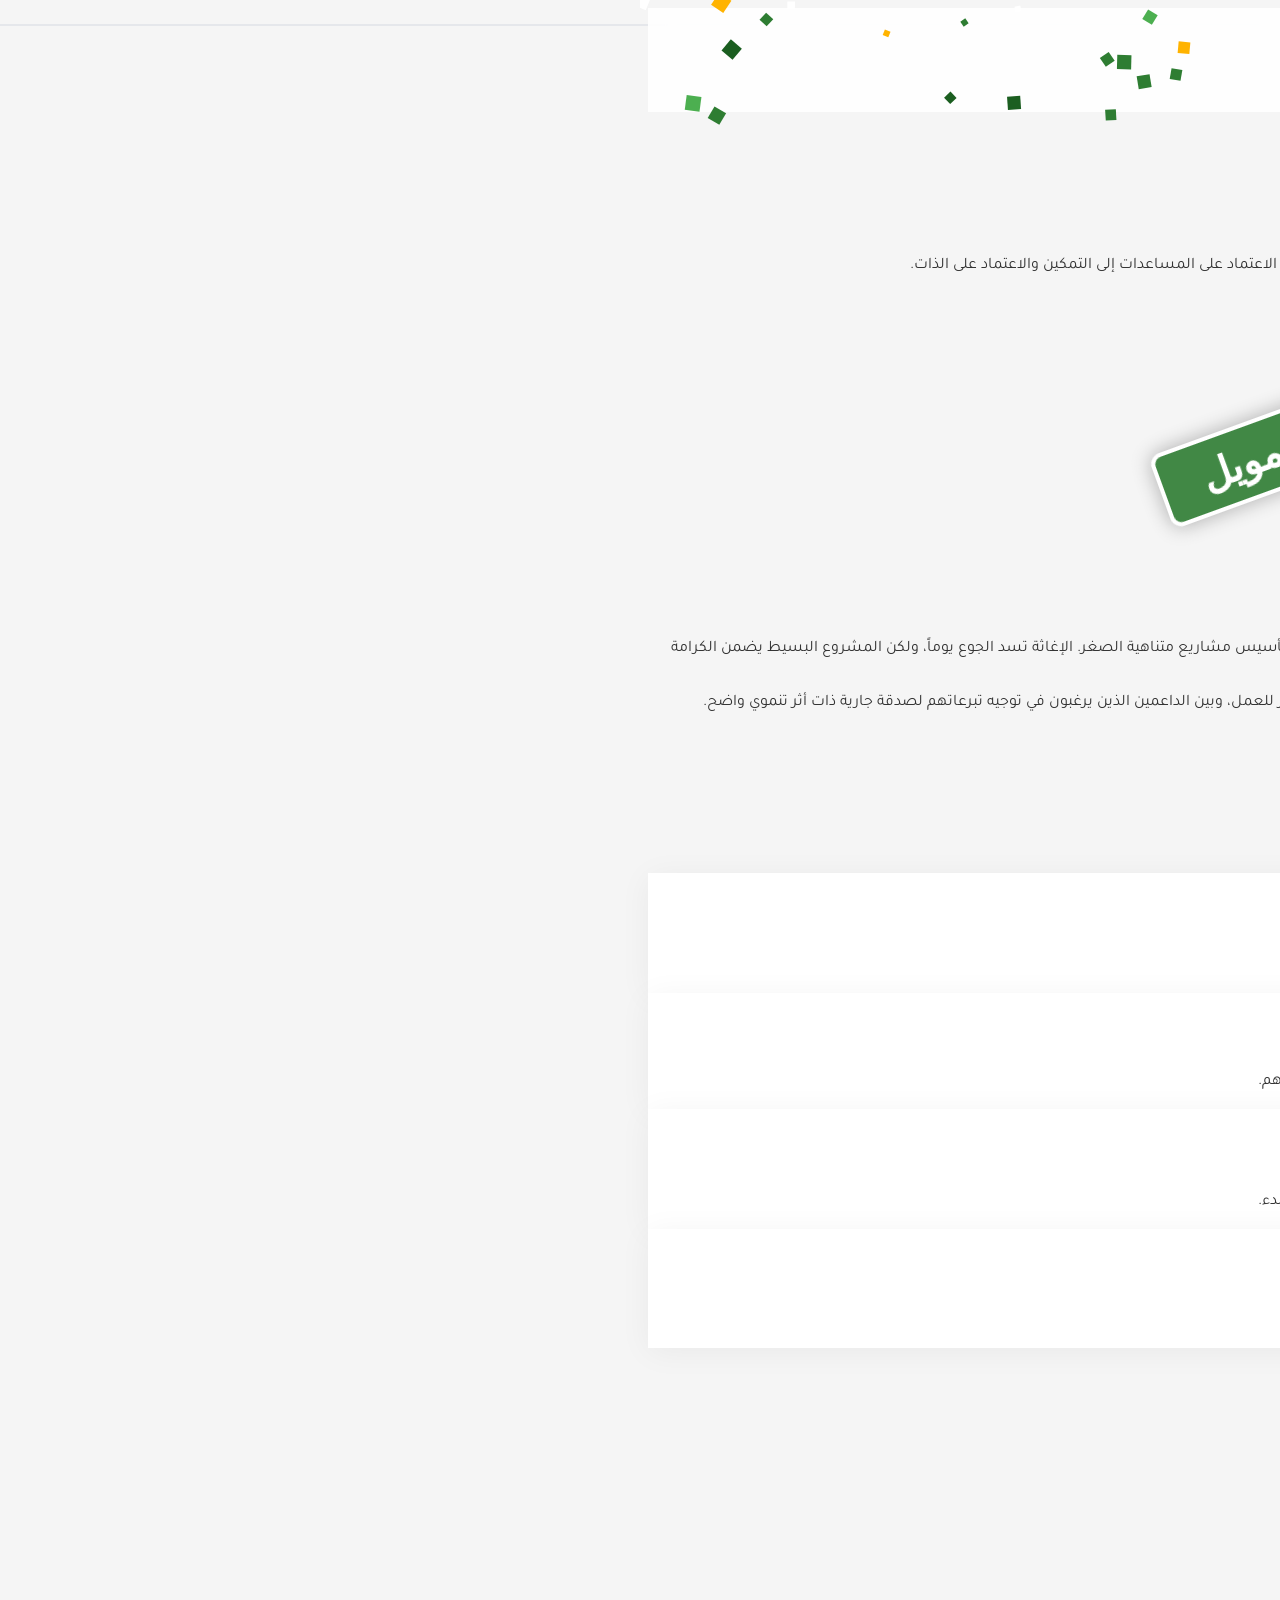
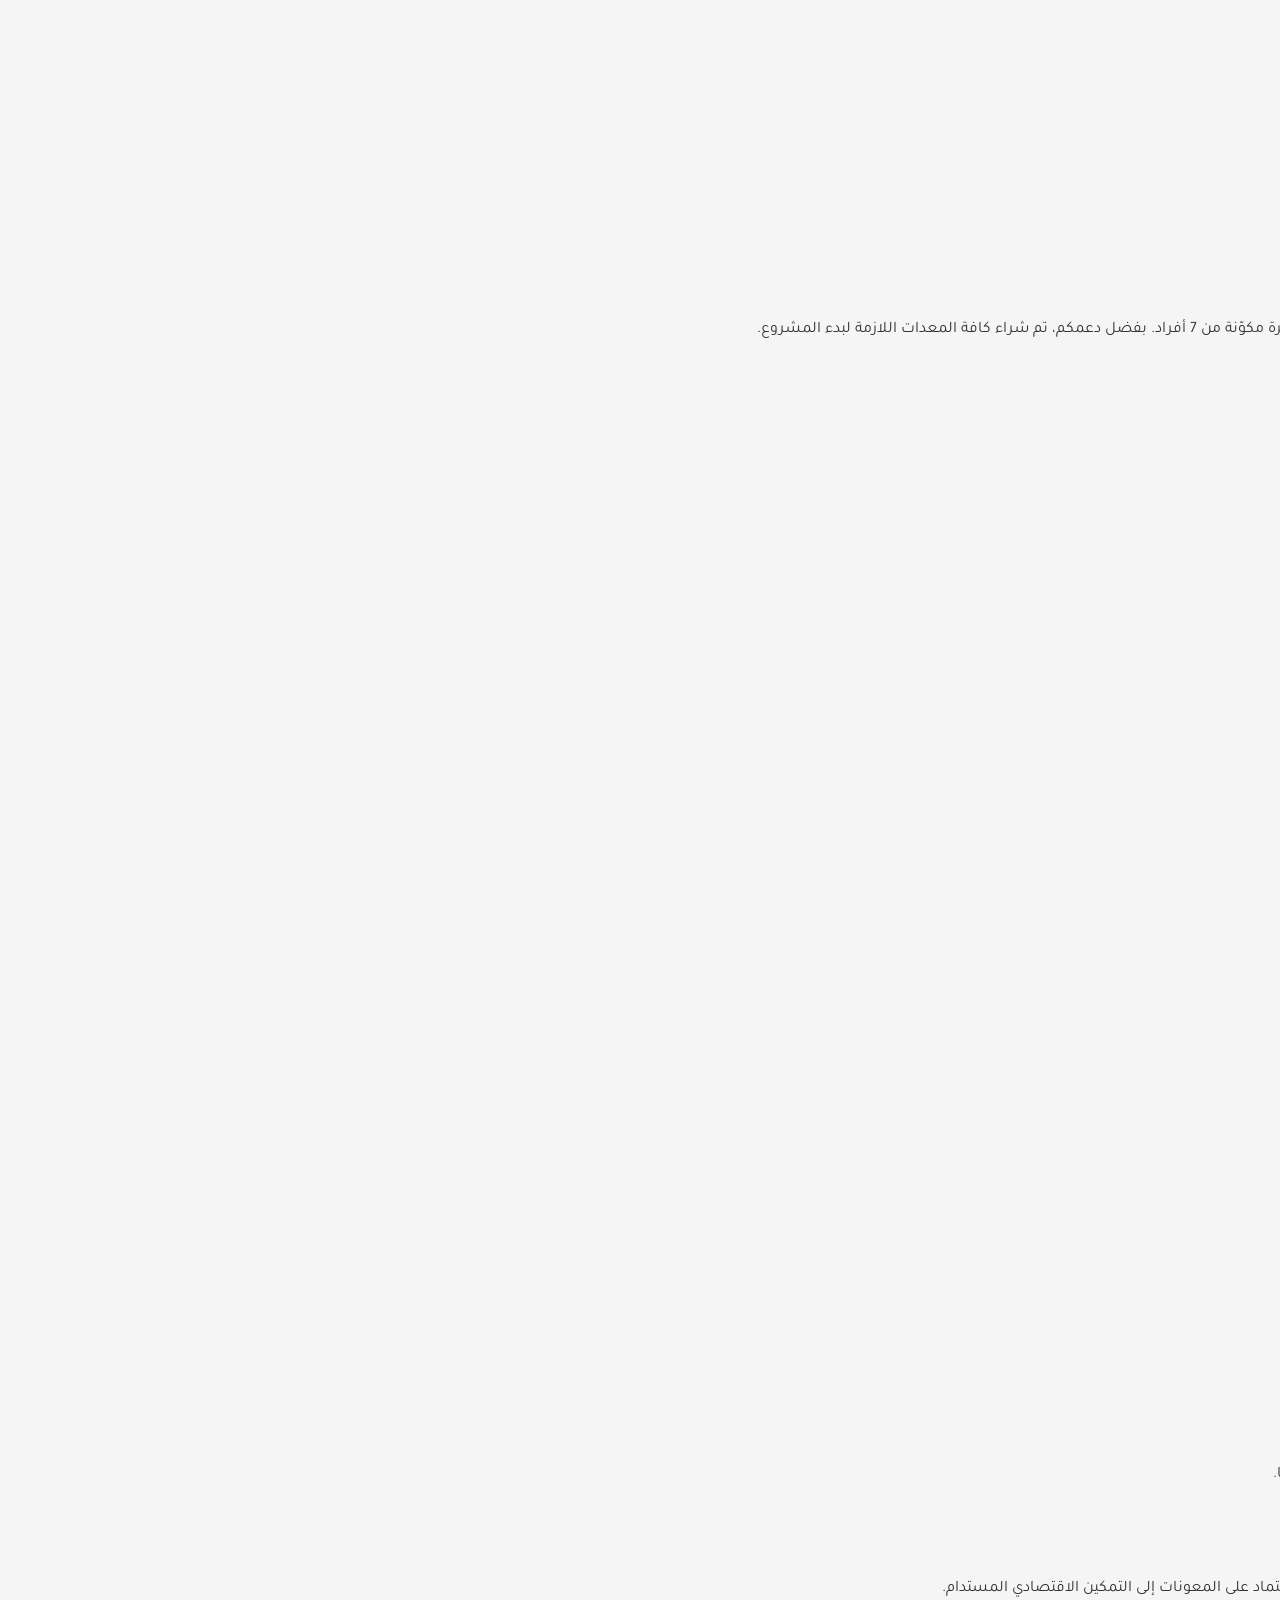
==== commit 4ff2a6bd: "Update print statement from 'Hello' to 'Goodbye'" ====
--- a/index.html
+++ b/index.html
@@ -68,7 +68,7 @@
         </div>
 
         <!-- Mobile Navigation Menu -->
-        <div id="mobile-menu" class="hidden md:hidden bg-white border-t border-gray-100 shadow-xl absolute w-full left-0">
+        <div id="mobile-menu" class="md:hidden bg-white border-t border-gray-100 shadow-xl absolute w-full left-0">
             <div class="flex flex-col px-4 pt-2 pb-6 gap-4">
                 <a href="index.html" class="nav-link p-3 rounded-lg hover:bg-gray-50 text-gray-800 transition-colors">الرئيسية</a>
                 <a href="about.html" class="nav-link p-3 rounded-lg hover:bg-gray-50 text-gray-800 transition-colors">عن المبادرة</a>
--- a/css/style.css
+++ b/css/style.css
@@ -74,3 +74,48 @@
         display: none;
     }
 }
+
+/* 100% Completion Celebration Styles */
+.funded-stamp-v2 {
+    position: absolute;
+    top: 50%;
+    left: 50%;
+    transform: translate(-50%, -50%) rotate(-20deg);
+    background: rgba(46, 125, 50, 0.9);
+    color: white;
+    padding: 10px 40px;
+    font-size: 2.5rem;
+    font-weight: 900;
+    border: 4px solid white;
+    border-radius: 12px;
+    box-shadow: 0 0 20px rgba(0,0,0,0.3);
+    z-index: 20;
+    pointer-events: none;
+    animation: stamp-appear 0.5s cubic-bezier(0.175, 0.885, 0.32, 1.275) forwards;
+}
+
+@keyframes stamp-appear {
+    0% { transform: translate(-50%, -50%) rotate(-20deg) scale(3); opacity: 0; }
+    100% { transform: translate(-50%, -50%) rotate(-20deg) scale(1); opacity: 1; }
+}
+
+.success-pulse {
+    animation: success-pulse 2s infinite;
+}
+
+@keyframes success-pulse {
+    0% { box-shadow: 0 0 0 0 rgba(46, 125, 50, 0.4); }
+    70% { box-shadow: 0 0 0 15px rgba(46, 125, 50, 0); }
+    100% { box-shadow: 0 0 0 0 rgba(46, 125, 50, 0); }
+}
+
+#confetti-canvas {
+    position: fixed;
+    top: 0;
+    left: 0;
+    width: 100%;
+    height: 100%;
+    pointer-events: none;
+    z-index: 9999;
+}
+
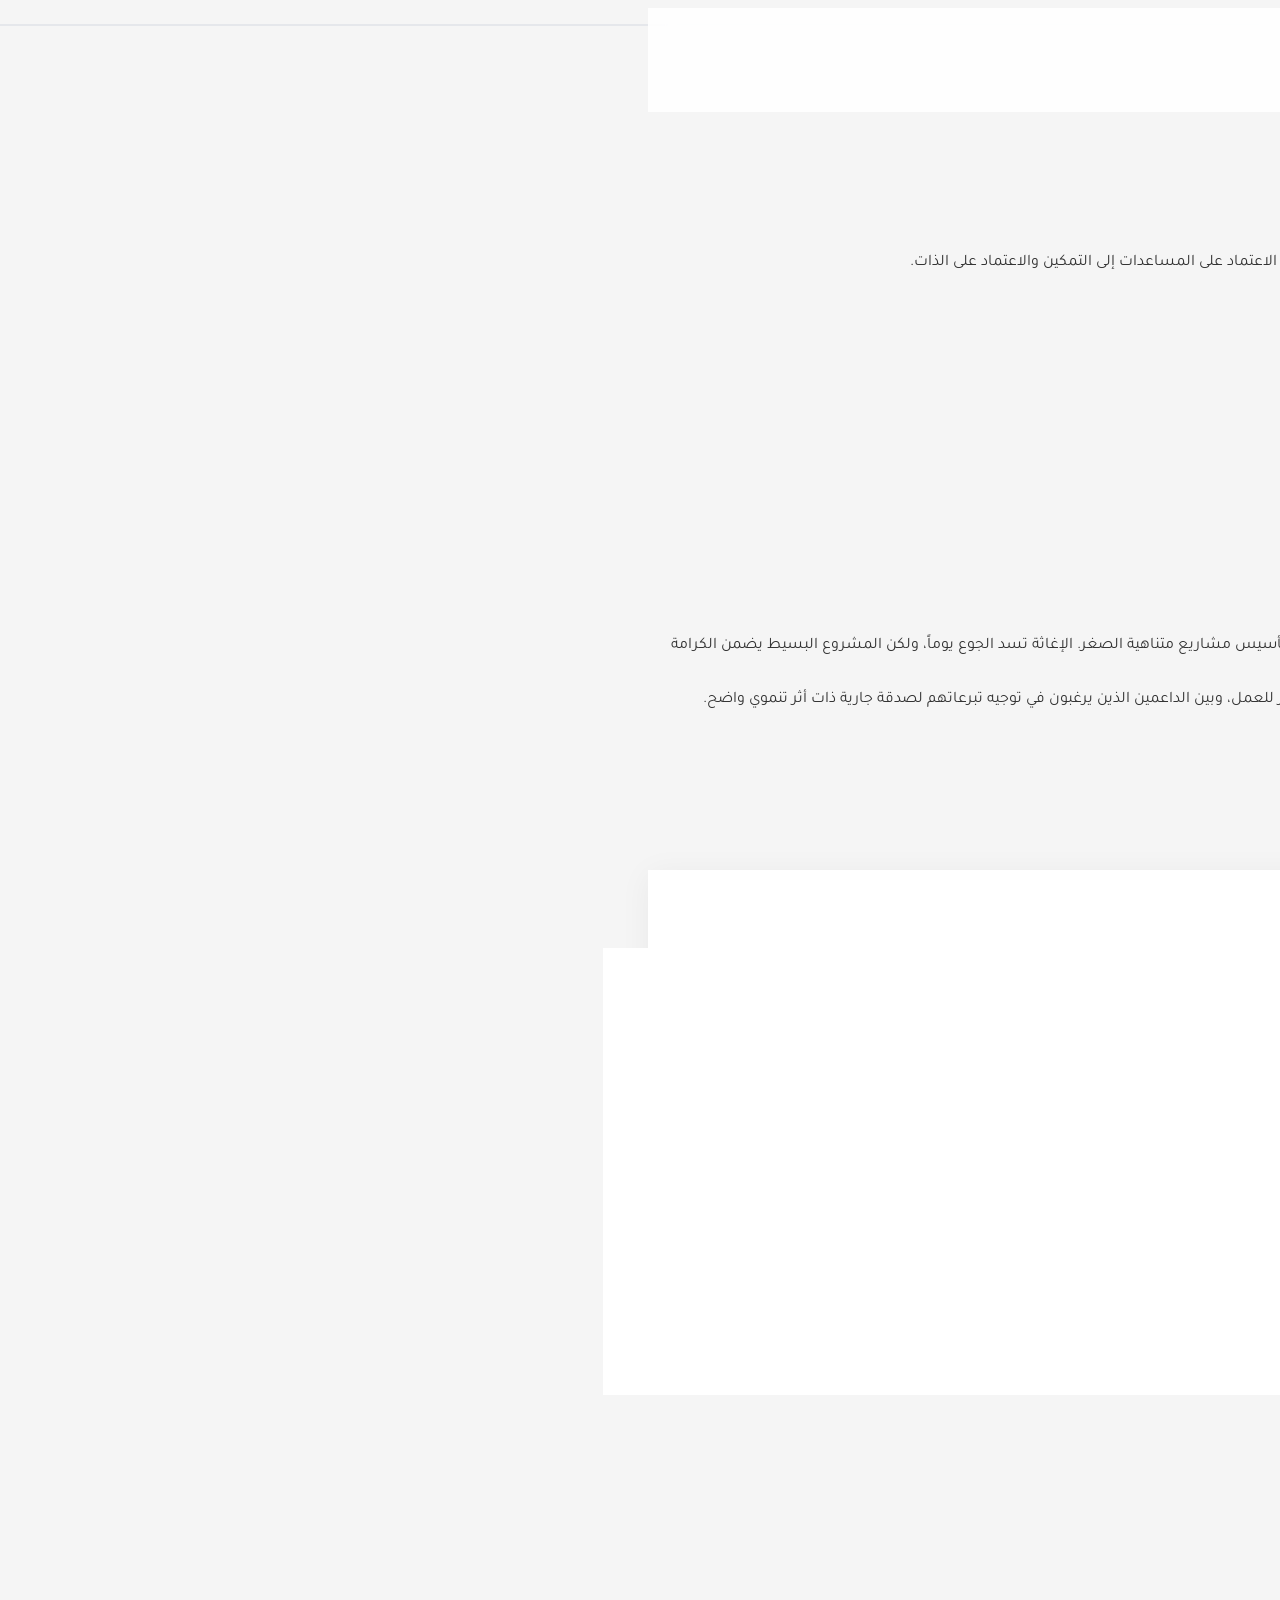
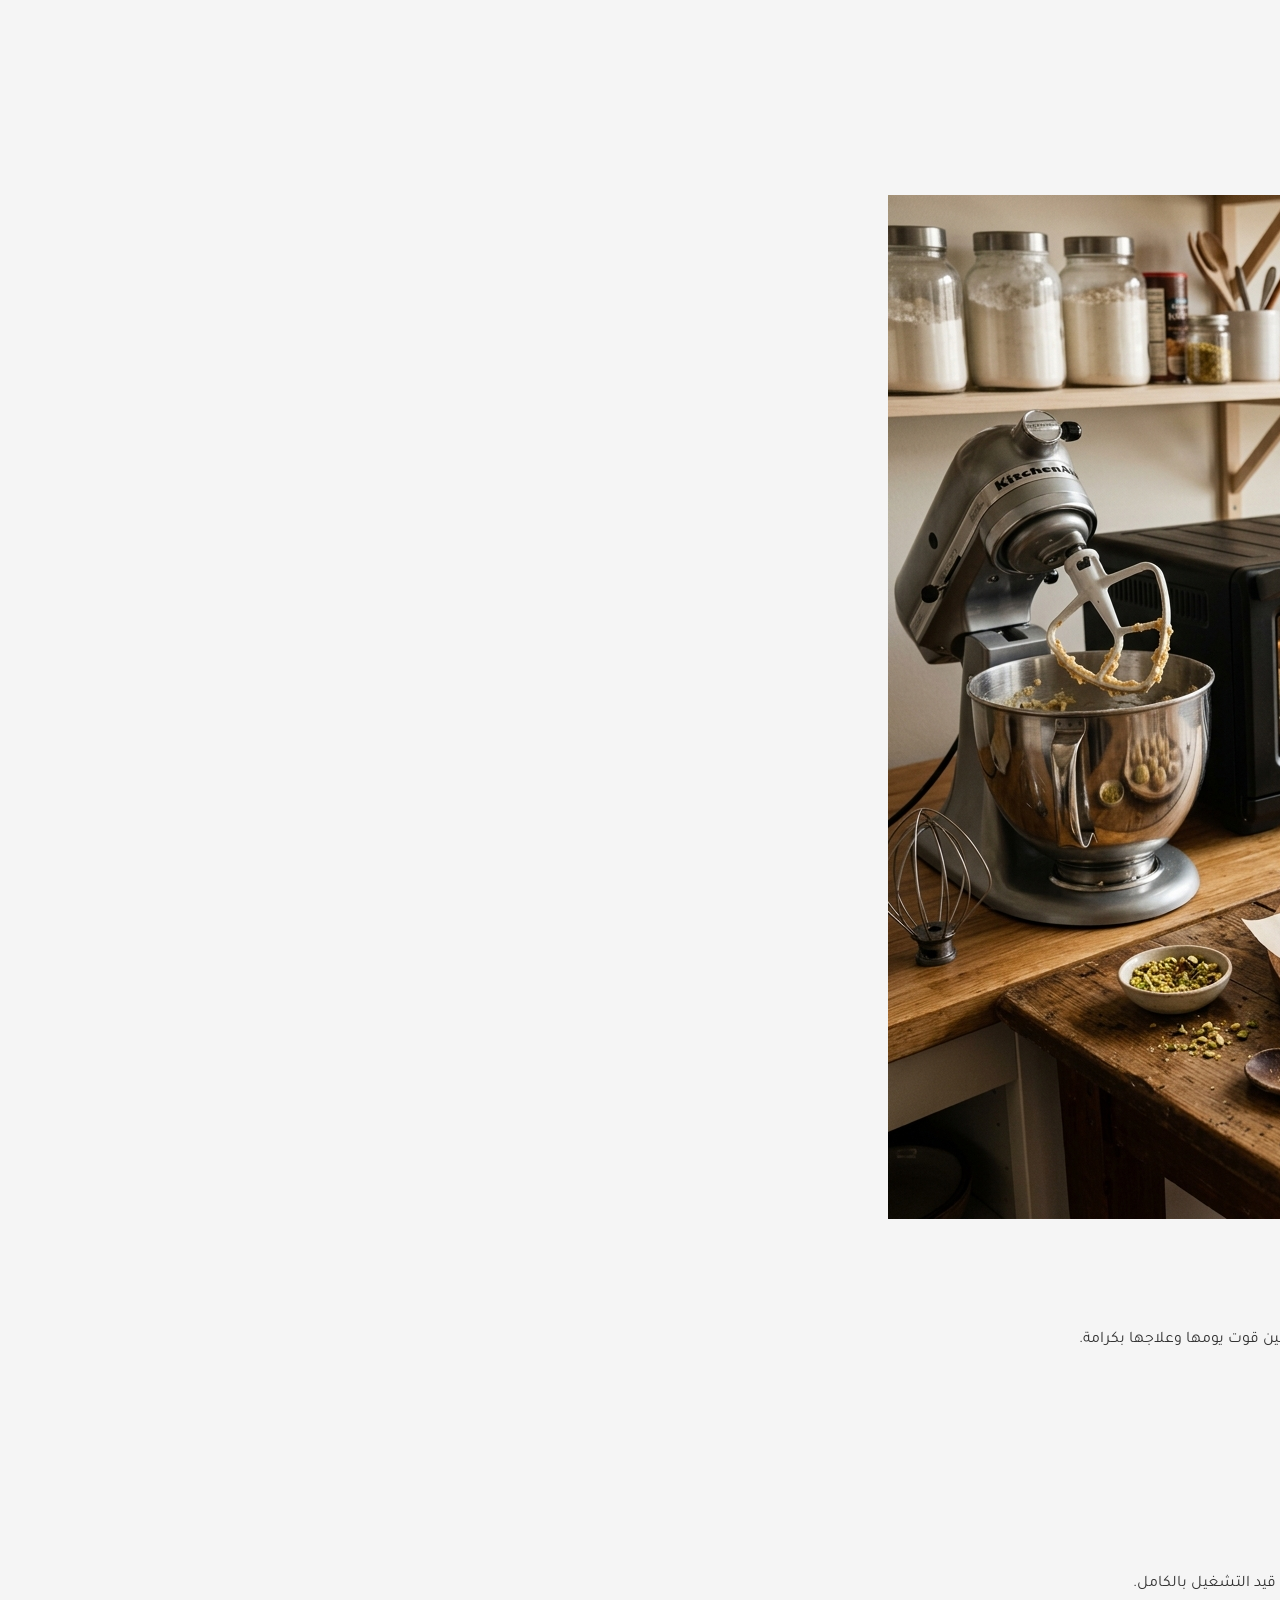
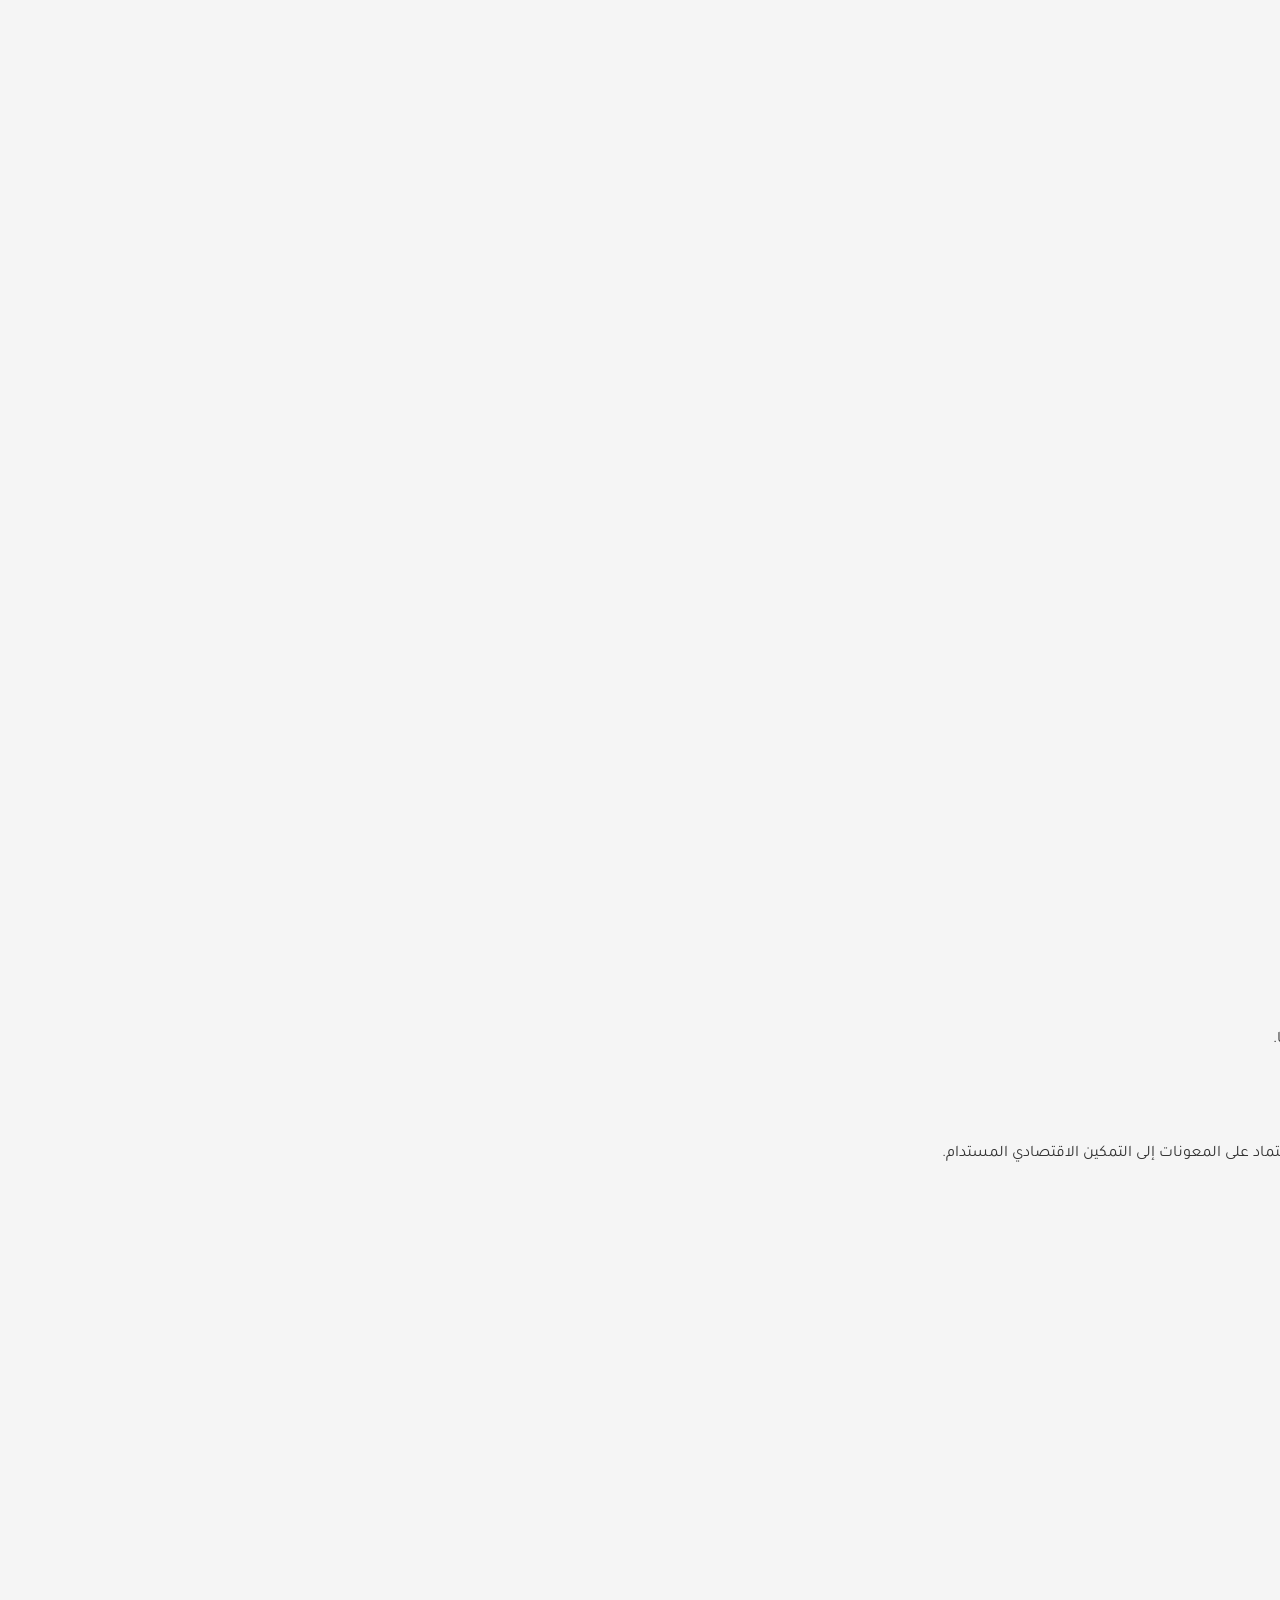
==== commit 2b1544e9: "llkk" ====
--- a/index.html
+++ b/index.html
@@ -35,8 +35,6 @@
 </head>
 <body class="bg-bgBase text-gray-800 antialiased flex flex-col min-h-screen">
 
-    <!-- Canvas for Confetti -->
-    <canvas id="confetti-canvas"></canvas>
 
     <!-- Header Navigation -->
     <header class="fixed w-full top-0 z-50 glass transition-all-300">
@@ -99,9 +97,9 @@
             <!-- Hero Content -->
             <div class="container relative z-10 mx-auto px-4 md:px-8 text-center text-white pb-10">
                 <!-- Launch Badge -->
-                <div class="inline-flex items-center gap-2 px-5 py-2 rounded-full bg-accent text-gray-900 font-bold text-sm mb-6 shadow-lg animate-float" style="animation-duration: 3s;">
-                    <span class="w-2.5 h-2.5 bg-gray-900 rounded-full animate-pulse"></span>
-                    <i class="fa-solid fa-rocket"></i> تم إطلاق المبادرة رسمياً – ابريل 2026
+                <div class="inline-flex items-center gap-2 px-4 py-1.5 rounded-full bg-primary/10 text-primary font-bold text-sm mb-6 reveal">
+                    <span class="w-2 h-2 bg-primary rounded-full"></span>
+                    تم إطلاق المبادرة – ابريل 2026
                 </div>
                 
                 <h1 class="text-4xl md:text-6xl lg:text-7xl font-extrabold mb-6 leading-tight drop-shadow-lg">
@@ -234,12 +232,12 @@
 
                 <!-- Section Header -->
                 <div class="text-center max-w-2xl mx-auto mb-16 reveal">
-                    <span class="inline-flex items-center gap-2 px-4 py-1.5 rounded-full bg-green-100 text-green-700 font-bold text-sm mb-4">
-                        <i class="fa-solid fa-circle-check"></i>
-                        تم تحقيق الهدف الأول بنجاح
+                    <span class="inline-flex items-center gap-2 px-4 py-1.5 rounded-full bg-accent/20 text-accent font-bold text-sm mb-4">
+                        <i class="fa-solid fa-seedling"></i>
+                        مشاريعنا الحالية
                     </span>
-                    <h2 class="text-3xl md:text-4xl font-bold text-gray-800 mb-4">قصة نجاح مشروعنا الأول</h2>
-                    <p class="text-gray-600 text-lg">بفضل تبرعاتكم، اكتمل تمويل أول مشروع في المبادرة. شكراً لكل من ساهم.</p>
+                    <h2 class="text-3xl md:text-4xl font-bold text-gray-800 mb-4">خطواتنا نحو التمكين</h2>
+                    <p class="text-gray-600 text-lg">بفضل الله وتوفيقكم، نواصل دعم المشاريع التي تغير حياة الأسر.</p>
                 </div>
 
                 <!-- Stats Counters Row -->
@@ -250,8 +248,8 @@
                         <div class="w-16 h-16 bg-primary/10 text-primary rounded-2xl flex items-center justify-center text-2xl mx-auto mb-4 group-hover:bg-primary group-hover:text-white transition-colors duration-300">
                             <i class="fa-solid fa-diagram-project"></i>
                         </div>
-                        <p id="counter-projects" class="text-6xl font-extrabold text-primary mb-2" data-target="1">0</p>
-                        <p class="text-gray-500 font-medium text-lg">مشروع تم تمويله</p>
+                        <p id="counter-projects" class="text-6xl font-extrabold text-primary mb-2" data-target="2">0</p>
+                        <p class="text-gray-500 font-medium text-lg">مشاريع في المبادرة</p>
                     </div>
 
                     <!-- Counter: Beneficiaries -->
@@ -259,94 +257,110 @@
                         <div class="w-16 h-16 bg-accent/10 text-accent rounded-2xl flex items-center justify-center text-2xl mx-auto mb-4 group-hover:bg-accent group-hover:text-white transition-colors duration-300">
                             <i class="fa-solid fa-people-group"></i>
                         </div>
-                        <p id="counter-beneficiaries" class="text-6xl font-extrabold text-accent mb-2" data-target="7">0</p>
+                        <p id="counter-beneficiaries" class="text-6xl font-extrabold text-accent mb-2" data-target="10">0</p>
                         <p class="text-gray-500 font-medium text-lg">مستفيد مباشر</p>
                     </div>
 
                     <!-- Counter: Funding % -->
                     <div class="bg-white rounded-3xl p-8 shadow-xl border border-gray-100 text-center group hover:-translate-y-1 transition-all duration-300" style="transition-delay:160ms;">
                         <div class="w-16 h-16 bg-green-50 text-green-600 rounded-2xl flex items-center justify-center text-2xl mx-auto mb-4 group-hover:bg-green-600 group-hover:text-white transition-colors duration-300">
-                            <i class="fa-solid fa-chart-line"></i>
-                        </div>
-                        <p class="text-6xl font-extrabold text-green-600 mb-2" data-target="100">0<span class="text-3xl">%</span></p>
-                        <p class="text-gray-500 font-medium text-lg">نسبة نجاح التمويل</p>
-                    </div>
-
-                </div>
-
-                <!-- Project Card: كافي -->
-                <div class="max-w-4xl mx-auto reveal">
-                    <div class="bg-white rounded-3xl shadow-2xl border border-gray-100 overflow-hidden success-pulse">
-
-                        <!-- Top accent strip -->
-                        <div class="h-2 bg-gradient-to-l from-green-400 via-primary to-primaryDark"></div>
-
-                        <div class="flex flex-col lg:flex-row">
-
-                            <!-- Project Image -->
-                             <div class="w-full lg:w-2/5 relative overflow-hidden">
-                                <img src="https://images.unsplash.com/photo-1495474472287-4d71bcdd2085?auto=format&fit=crop&q=80&w=800"
-                                    alt="مشروع كافي"
-                                    class="w-full h-64 lg:h-full object-cover">
-                                <div class="absolute top-4 right-4 bg-green-500 px-4 py-1.5 rounded-full text-sm font-bold text-white shadow-lg flex items-center gap-2 z-10">
-                                    <i class="fa-solid fa-circle-check"></i>
-                                    اكتمل التمويل
+                            <i class="fa-solid fa-hand-holding-heart"></i>
+                        </div>
+                        <p class="text-6xl font-extrabold text-green-600 mb-2" data-target="50">0<span class="text-3xl">%</span></p>
+                        <p class="text-gray-500 font-medium text-lg">متوسط نسبة التمويل</p>
+                    </div>
+
+                </div>
+
+                <!-- Projects Grid -->
+                <div class="max-w-6xl mx-auto grid grid-cols-1 lg:grid-cols-2 gap-10">
+
+                    <!-- Project 2: معمل حلويات (New) -->
+                    <div class="reveal">
+                        <div class="bg-white rounded-3xl shadow-xl border border-gray-100 overflow-hidden h-full flex flex-col">
+                            <div class="h-2 bg-accent"></div>
+                            <div class="relative overflow-hidden h-64">
+                                <img src="home_bakery_project.png" alt="مشروع معمل حلويات" class="w-full h-full object-cover">
+                                <div class="absolute top-4 right-4 bg-accent px-4 py-1.5 rounded-full text-sm font-bold text-gray-900 shadow-lg flex items-center gap-2 z-10">
+                                    <i class="fa-solid fa-star"></i>
+                                    مشروع جديد
                                 </div>
-                                <!-- Funded Stamp Overlay -->
-                                <div class="funded-stamp-v2">تم التمويل</div>
                             </div>
-
-                            <!-- Project Info -->
-                            <div class="w-full lg:w-3/5 p-8 md:p-10 flex flex-col justify-between">
+                            <div class="p-8 flex flex-col justify-between flex-grow">
                                 <div>
-                                    <!-- Badge + Title -->
-                                    <span class="inline-block px-3 py-1 rounded-lg bg-green-50 text-green-600 font-bold text-xs mb-4">
-                                        <i class="fa-solid fa-mug-hot ml-1"></i> مشروع خدمات ناجح
+                                    <span class="inline-block px-3 py-1 rounded-lg bg-amber-50 text-accent font-bold text-xs mb-4">
+                                        <i class="fa-solid fa-cookie-bite ml-1"></i> إنتاج منزلي
                                     </span>
-                                    <h3 class="text-2xl md:text-3xl font-extrabold text-gray-800 mb-3">مقهى تيك أواي</h3>
-                                    <p class="text-gray-600 leading-relaxed mb-6">
-                                        مقهى تيك أواي هو أول مشروع تدعمه مبادرة نواة – مقهى تيك اواي في بنغازي لشباب ايتام من أسرة مكوّنة من 7 أفراد. بفضل دعمكم، تم شراء كافة المعدات اللازمة لبدء المشروع.
+                                    <h3 class="text-2xl font-extrabold text-gray-800 mb-3">معمل حلويات منزلية</h3>
+                                    <p class="text-gray-600 text-sm leading-relaxed mb-6">
+                                        توفير معدات معمل صغير لصناعة الحلويات المنزلية الزمنية لسيدة ليبية معدومة الدخل تسعى لتأمين قوت يومها وعلاجها بكرامة.
                                     </p>
-
-                                    <!-- Details grid -->
-                                    <div class="grid grid-cols-2 gap-4 mb-6">
-                                        <div class="flex items-center gap-2 text-gray-600 text-sm">
+                                    <div class="grid grid-cols-2 gap-4 mb-6 text-sm">
+                                        <div class="flex items-center gap-2 text-gray-500">
                                             <i class="fa-solid fa-users text-primary"></i>
-                                            <span>أسرة مكوّنة من <strong>7 أشخاص</strong></span>
+                                            <span>أسرة من <strong>3 أفراد</strong></span>
                                         </div>
-                                        <div class="flex items-center gap-2 text-gray-600 text-sm">
+                                        <div class="flex items-center gap-2 text-gray-500">
                                             <i class="fa-solid fa-location-dot text-primary"></i>
-                                            <span>ليبيا - بنغازي</span>
-                                        </div>
-                                        <div class="flex items-center gap-2 text-gray-600 text-sm">
-                                            <i class="fa-solid fa-mug-hot text-accent"></i>
-                                            <span>الحالة: قيد التشغيل</span>
-                                        </div>
-                                        <div class="flex items-center gap-2 text-gray-600 text-sm">
-                                            <i class="fa-solid fa-calendar-check text-green-600"></i>
-                                            <span>مرحلة: <strong>تم التمويل بنجاح</strong></span>
+                                            <span>ليبيا</span>
                                         </div>
                                     </div>
                                 </div>
-
-                                <!-- Funding Progress -->
                                 <div>
                                     <div class="flex justify-between items-center mb-2">
-                                        <span class="text-gray-700 font-bold">تم جمع كامل المبلغ</span>
+                                        <span class="text-gray-700 font-bold">نسبة التمويل</span>
+                                        <span class="text-accent font-extrabold text-lg">0%</span>
+                                    </div>
+                                    <div class="w-full bg-gray-100 rounded-full h-3 overflow-hidden mb-6">
+                                        <div class="bg-accent h-3 rounded-full" style="width: 0%"></div>
+                                    </div>
+                                    <a href="donate.html" class="w-full flex items-center justify-center gap-3 py-3 bg-primary hover:bg-primaryDark text-white font-bold rounded-2xl shadow-lg transition-all-300">
+                                        <i class="fa-solid fa-heart"></i>
+                                        ساهم في التمويل الآن
+                                    </a>
+                                </div>
+                            </div>
+                        </div>
+                    </div>
+
+                    <!-- Project 1: مقهى (Completed) -->
+                    <div class="reveal" style="transition-delay: 100ms;">
+                        <div class="bg-white rounded-3xl shadow-xl border border-gray-100 overflow-hidden h-full flex flex-col opacity-90">
+                            <div class="h-2 bg-primary"></div>
+                            <div class="relative overflow-hidden h-64">
+                                <img src="https://images.unsplash.com/photo-1495474472287-4d71bcdd2085?auto=format&fit=crop&q=80&w=800" alt="مشروع كافي" class="w-full h-full object-cover grayscale-[30%]">
+                                <div class="absolute top-4 right-4 bg-green-500 px-4 py-1.5 rounded-full text-sm font-bold text-white shadow-lg flex items-center gap-2 z-10">
+                                    <i class="fa-solid fa-check-circle"></i>
+                                    تم تمويله
+                                </div>
+                            </div>
+                            <div class="p-8 flex flex-col justify-between flex-grow">
+                                <div>
+                                    <span class="inline-block px-3 py-1 rounded-lg bg-green-50 text-green-600 font-bold text-xs mb-4">
+                                        <i class="fa-solid fa-mug-hot ml-1"></i> مشروع خدمات
+                                    </span>
+                                    <h3 class="text-2xl font-extrabold text-gray-800 mb-3">مقهى تيك أواي</h3>
+                                    <p class="text-gray-600 text-sm leading-relaxed mb-6">
+                                        أول مشروع مدعوم - مقهى تيك اواي لشباب أيتام في بنغازي لإعالة أسرة من 7 أفراد. المشروع الآن قيد التشغيل بالكامل.
+                                    </p>
+                                </div>
+                                <div>
+                                    <div class="flex justify-between items-center mb-2">
+                                        <span class="text-gray-700 font-bold">التمويل</span>
                                         <span class="text-green-600 font-extrabold text-lg">100%</span>
                                     </div>
-                                    <div class="w-full bg-gray-200 rounded-full h-4 overflow-hidden mb-5 border border-green-100 shadow-inner">
-                                        <div class="bg-gradient-to-l from-primary to-primaryLight h-4 rounded-full transition-all duration-1000 shadow-[0_0_15px_rgba(46,125,50,0.5)]" style="width: 100%"></div>
+                                    <div class="w-full bg-gray-100 rounded-full h-3 overflow-hidden mb-6">
+                                        <div class="bg-primary h-3 rounded-full" style="width: 100%"></div>
                                     </div>
-
-                                    <div class="w-full flex items-center justify-center gap-3 py-4 bg-gray-100 text-gray-500 font-bold rounded-2xl border-2 border-dashed border-gray-300 transition-all-300 text-lg cursor-not-allowed">
-                                        <i class="fa-solid fa-check-double text-green-600"></i>
-                                        شكراً لكل من ساهم في التمويل
+                                    <div class="w-full flex items-center justify-center gap-3 py-3 bg-gray-100 text-gray-400 font-bold rounded-2xl cursor-not-allowed">
+                                        <i class="fa-solid fa-check-double"></i>
+                                        تم تحقيق الهدف
                                     </div>
                                 </div>
                             </div>
                         </div>
                     </div>
+
                 </div>
 
             </div>
@@ -506,11 +520,11 @@
                     <ul class="space-y-4">
                         <li class="flex items-start gap-3">
                             <i class="fa-solid fa-envelope text-accent mt-1"></i>
-                            <span class="text-gray-400">info@nawainitiative.ly</span>
+                            <span class="text-gray-400">info@nawa.com.ly</span>
                         </li>
                         <li class="flex items-start gap-3">
                             <i class="fa-solid fa-phone text-accent mt-1"></i>
-                            <span class="text-gray-400 mr-1" dir="ltr">+218 XX XXX XXXX</span>
+                            <span class="text-gray-400 mr-1" dir="ltr">0920054070</span>
                         </li>
                         <li class="flex items-start gap-3">
                             <i class="fa-solid fa-location-dot text-accent mt-1"></i>
--- a/css/style.css
+++ b/css/style.css
@@ -41,6 +41,20 @@
     backdrop-filter: blur(16px);
     box-shadow: 0 4px 30px rgba(0, 0, 0, 0.05);
     border: 1px solid rgba(255, 255, 255, 1);
+}
+
+#mobile-menu {
+    transition: all 0.3s ease-in-out;
+    opacity: 0;
+    transform: translateY(-10px);
+    pointer-events: none;
+    display: block; /* Always block but invisible */
+}
+
+#mobile-menu.active {
+    opacity: 1;
+    transform: translateY(0);
+    pointer-events: auto;
 }
 
 /* Custom Scrollbar */
@@ -92,6 +106,15 @@
     z-index: 20;
     pointer-events: none;
     animation: stamp-appear 0.5s cubic-bezier(0.175, 0.885, 0.32, 1.275) forwards;
+    white-space: nowrap;
+}
+
+@media (max-width: 640px) {
+    .funded-stamp-v2 {
+        font-size: 1.5rem;
+        padding: 5px 20px;
+        border-width: 3px;
+    }
 }
 
 @keyframes stamp-appear {
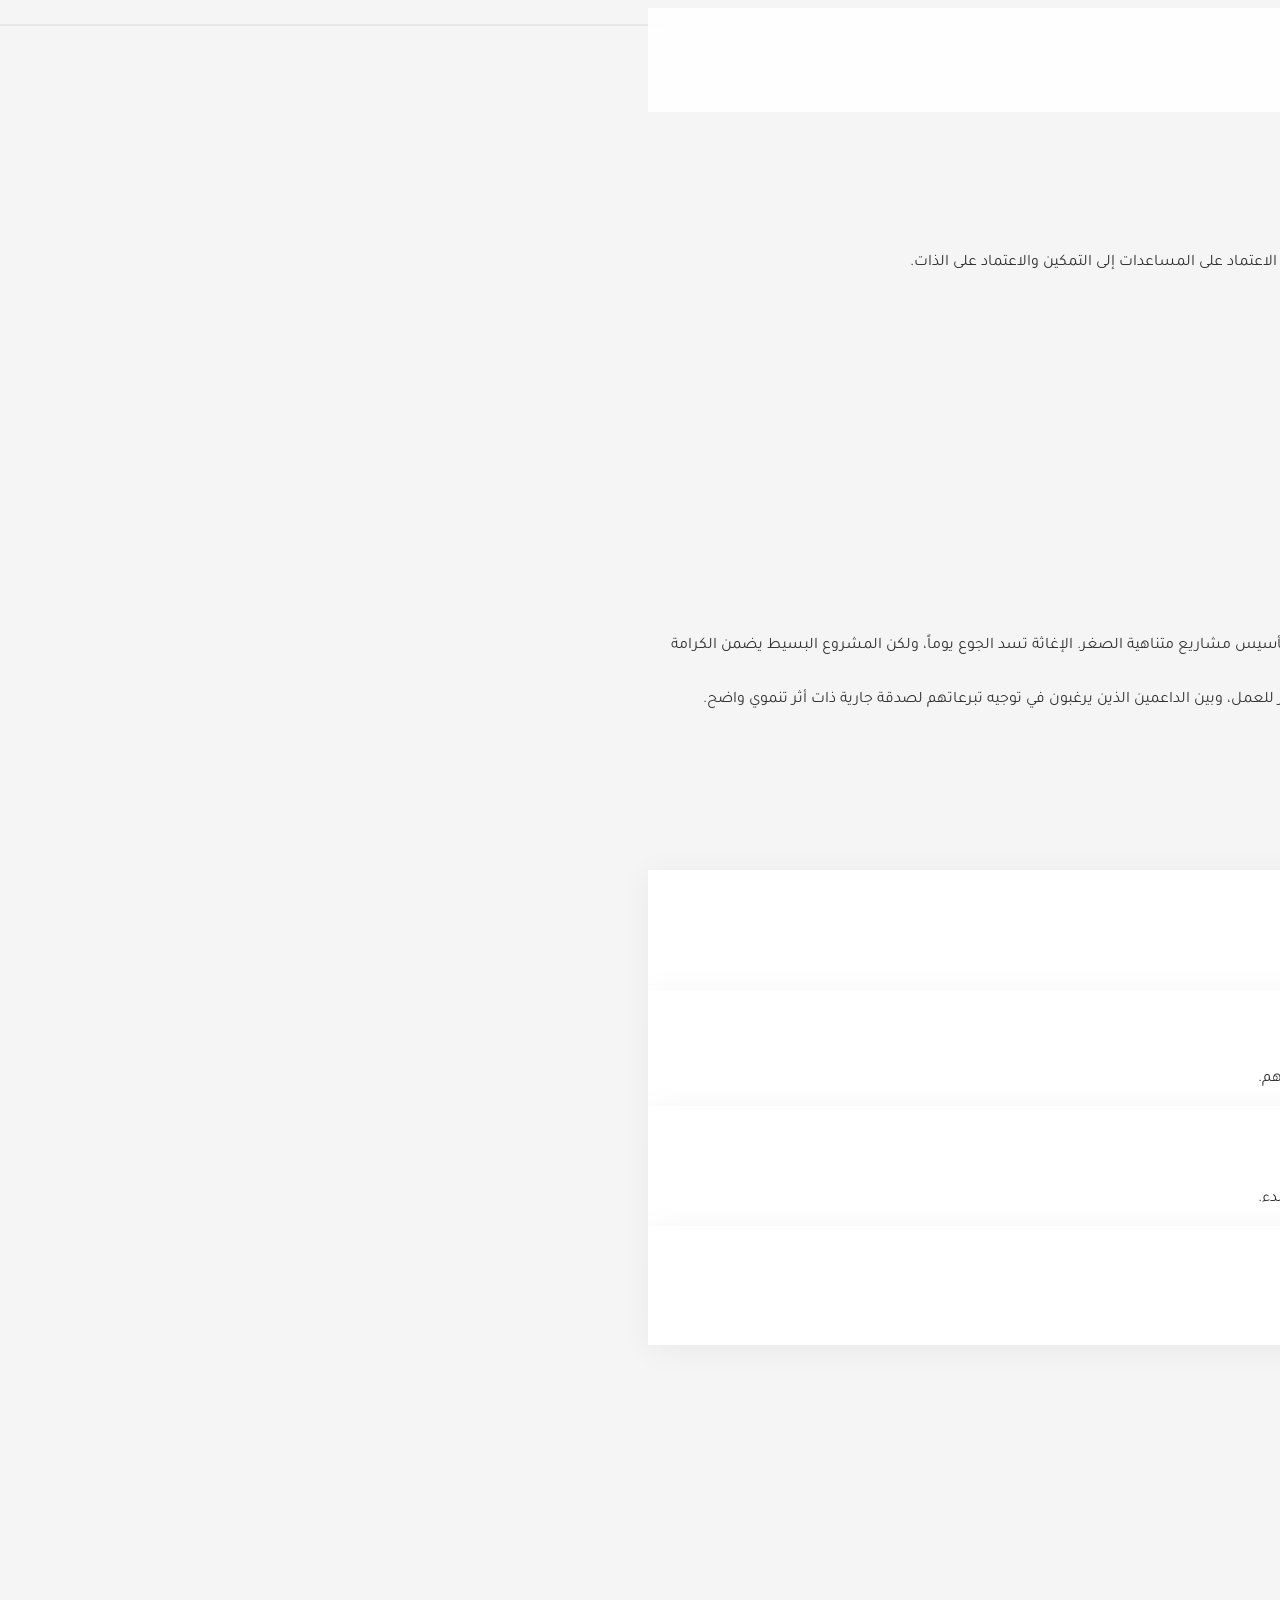
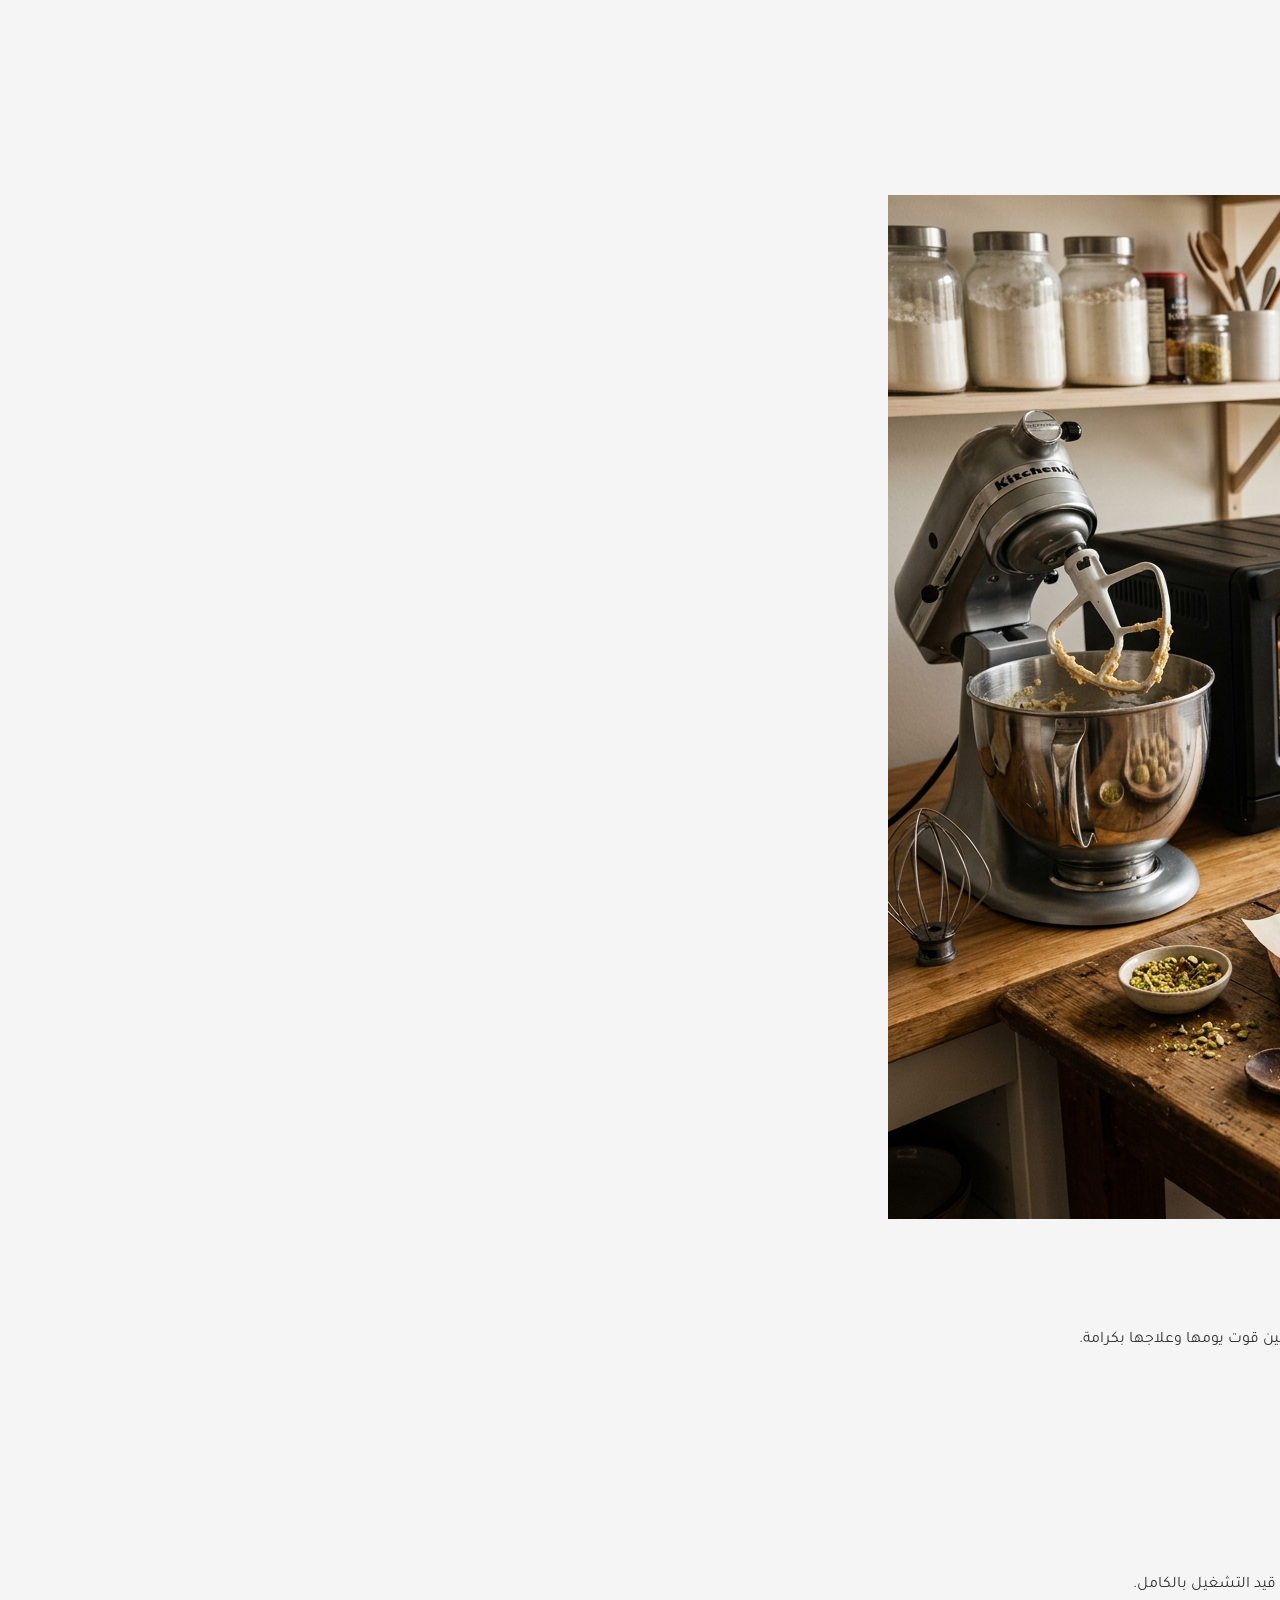
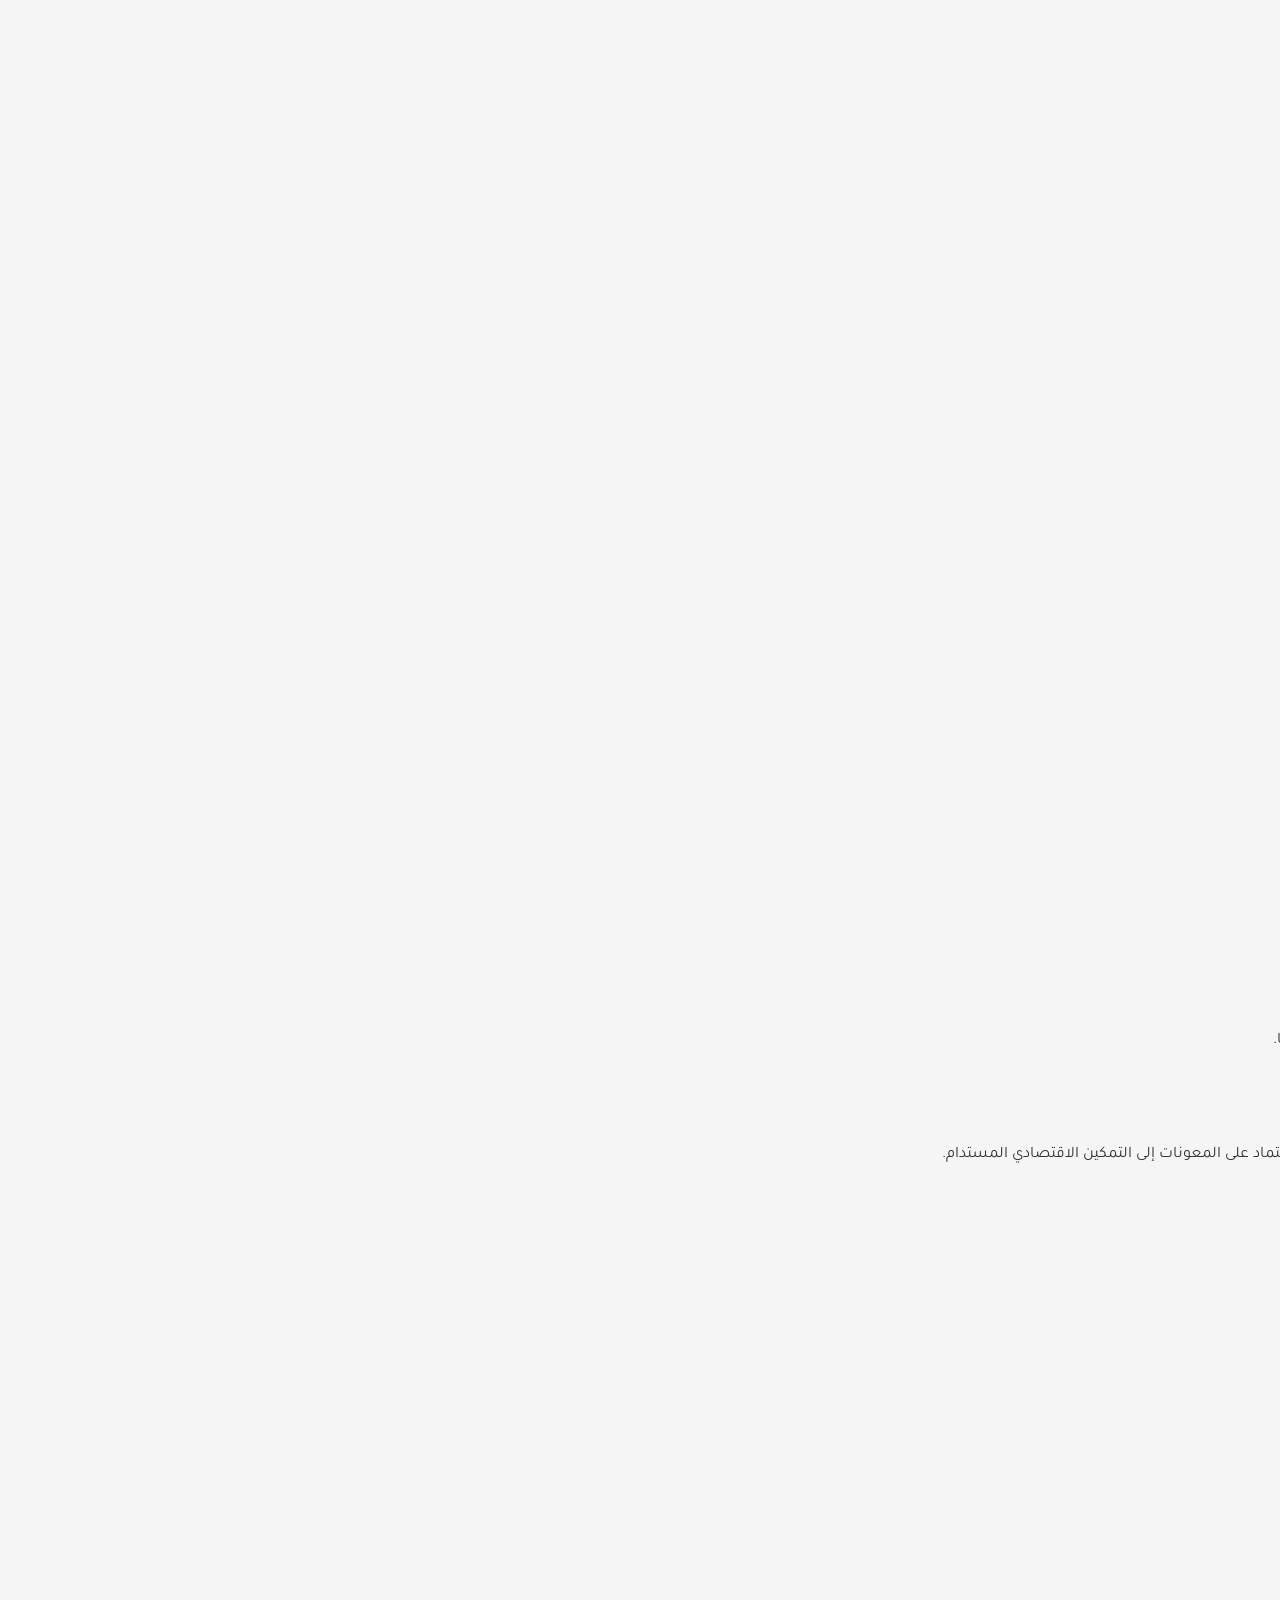
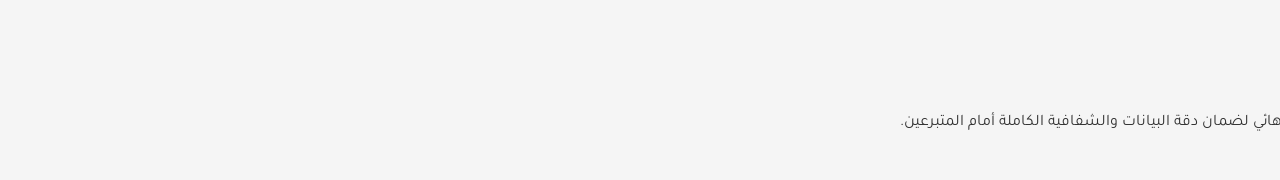
==== commit 6ddbf4f4: "llkk" ====
--- a/index.html
+++ b/index.html
@@ -267,7 +267,7 @@
                             <i class="fa-solid fa-hand-holding-heart"></i>
                         </div>
                         <p class="text-6xl font-extrabold text-green-600 mb-2" data-target="50">0<span class="text-3xl">%</span></p>
-                        <p class="text-gray-500 font-medium text-lg">متوسط نسبة التمويل</p>
+                        <p class="text-gray-500 font-medium text-lg">متوسط نسبة التغطية</p>
                     </div>
 
                 </div>
@@ -314,6 +314,10 @@
                                     <div class="w-full bg-gray-100 rounded-full h-3 overflow-hidden mb-6">
                                         <div class="bg-accent h-3 rounded-full" style="width: 0%"></div>
                                     </div>
+                                    <button onclick="showStudyModal()" class="w-full mb-3 flex items-center justify-center gap-3 py-3 border-2 border-primary text-primary hover:bg-primary/5 font-bold rounded-2xl transition-all-300">
+                                        <i class="fa-solid fa-file-invoice-dollar"></i>
+                                        عرض دراسة الجدوى
+                                    </button>
                                     <a href="donate.html" class="w-full flex items-center justify-center gap-3 py-3 bg-primary hover:bg-primaryDark text-white font-bold rounded-2xl shadow-lg transition-all-300">
                                         <i class="fa-solid fa-heart"></i>
                                         ساهم في التمويل الآن
@@ -567,5 +571,24 @@
     </footer>
 
     <script src="js/main.js"></script>
+    <!-- Feasibility Study Modal -->
+    <div id="study-modal" class="fixed inset-0 z-[100] hidden flex items-center justify-center px-4">
+        <div class="absolute inset-0 bg-gray-900/60 backdrop-blur-sm" onclick="closeStudyModal()"></div>
+        <div class="bg-white rounded-3xl p-8 md:p-10 max-w-lg w-full relative z-10 shadow-2xl scale-95 transition-transform duration-300" id="study-modal-content">
+            <div class="text-center">
+                <div class="w-20 h-20 bg-primary/10 text-primary rounded-full flex items-center justify-center text-4xl mx-auto mb-6">
+                    <i class="fa-solid fa-file-shield"></i>
+                </div>
+                <h3 class="text-2xl font-bold text-gray-800 mb-4">دراسة الجدوى</h3>
+                <p class="text-gray-600 leading-relaxed mb-8">
+                    سيتم الإفصاح عن دراسة الجدوى التفصيلية لهذا المشروع **قريباً**. نحن حالياً في مرحلة التدقيق النهائي لضمان دقة البيانات والشفافية الكاملة أمام المتبرعين.
+                </p>
+                <button onclick="closeStudyModal()" class="w-full py-4 bg-primary text-white font-bold rounded-2xl shadow-lg hover:bg-primaryDark transition-all-300">
+                    موافق، سأنتظر
+                </button>
+            </div>
+        </div>
+    </div>
+
 </body>
 </html>
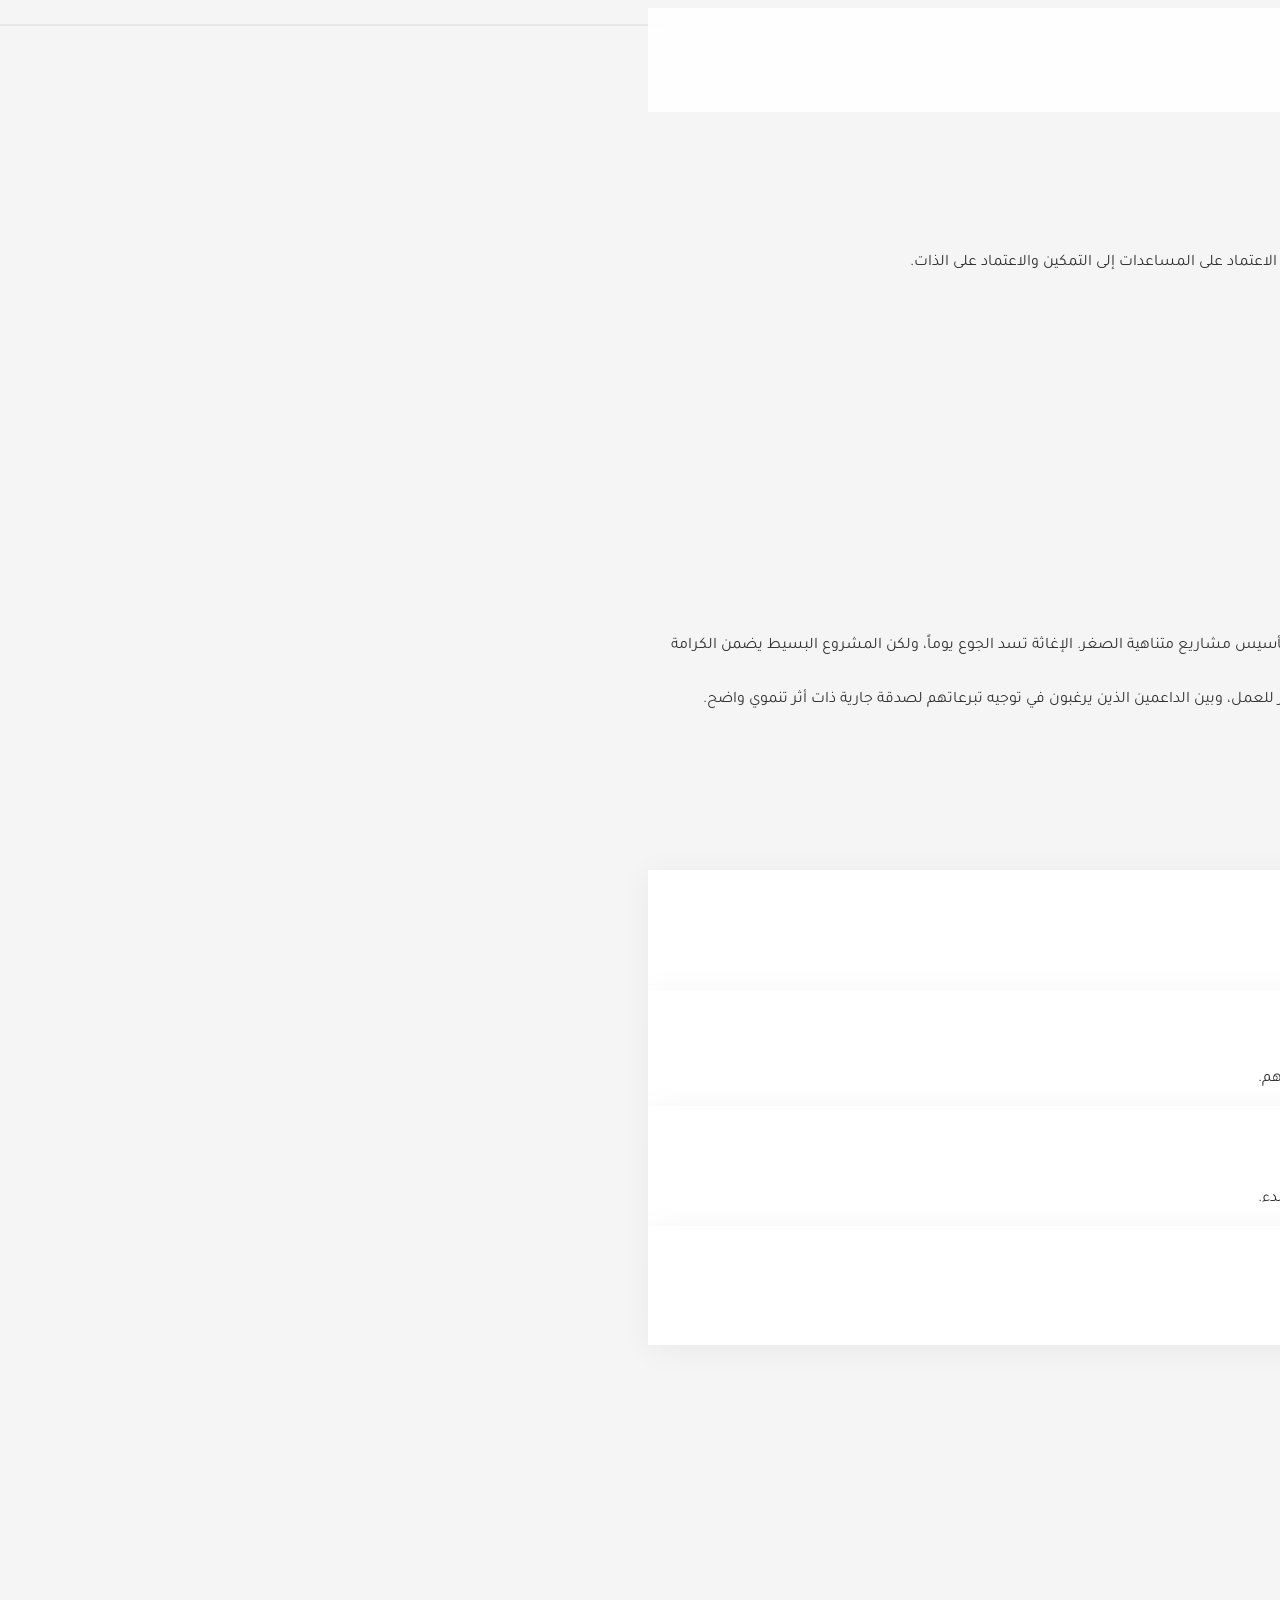
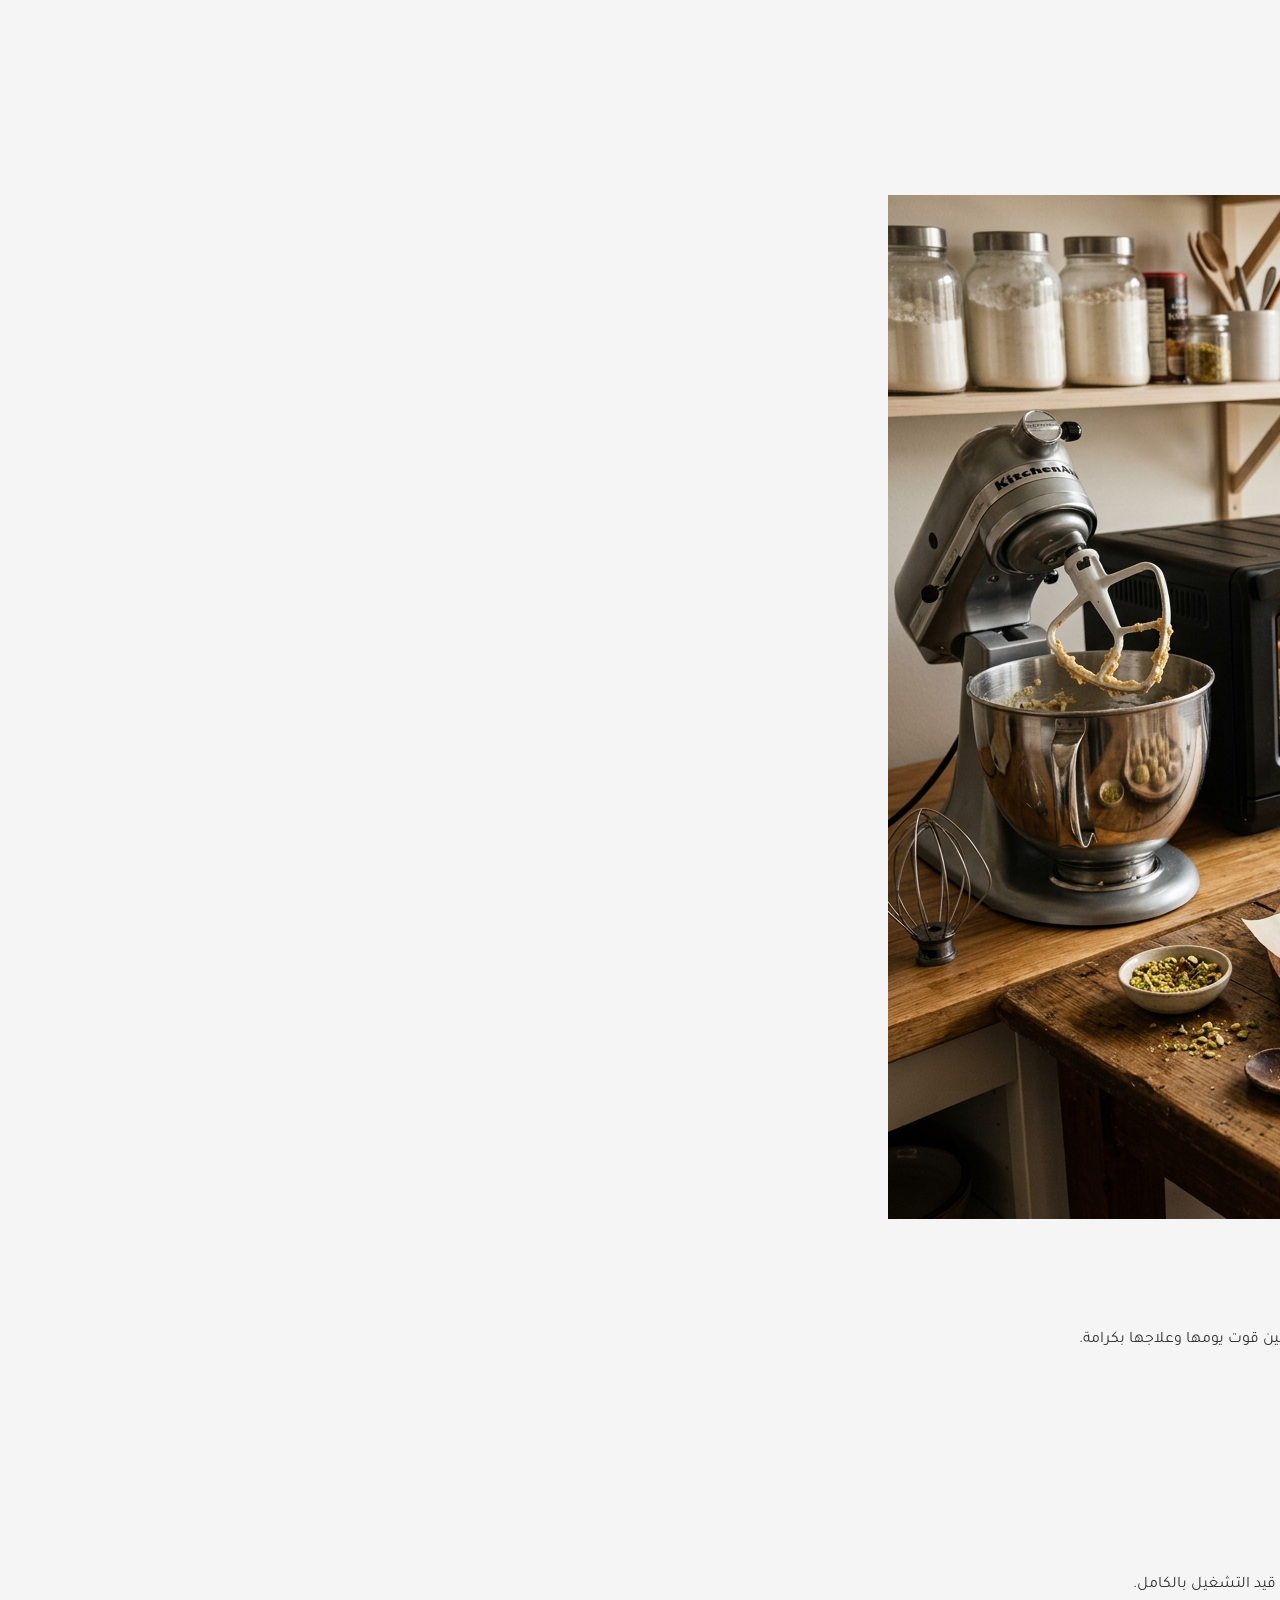
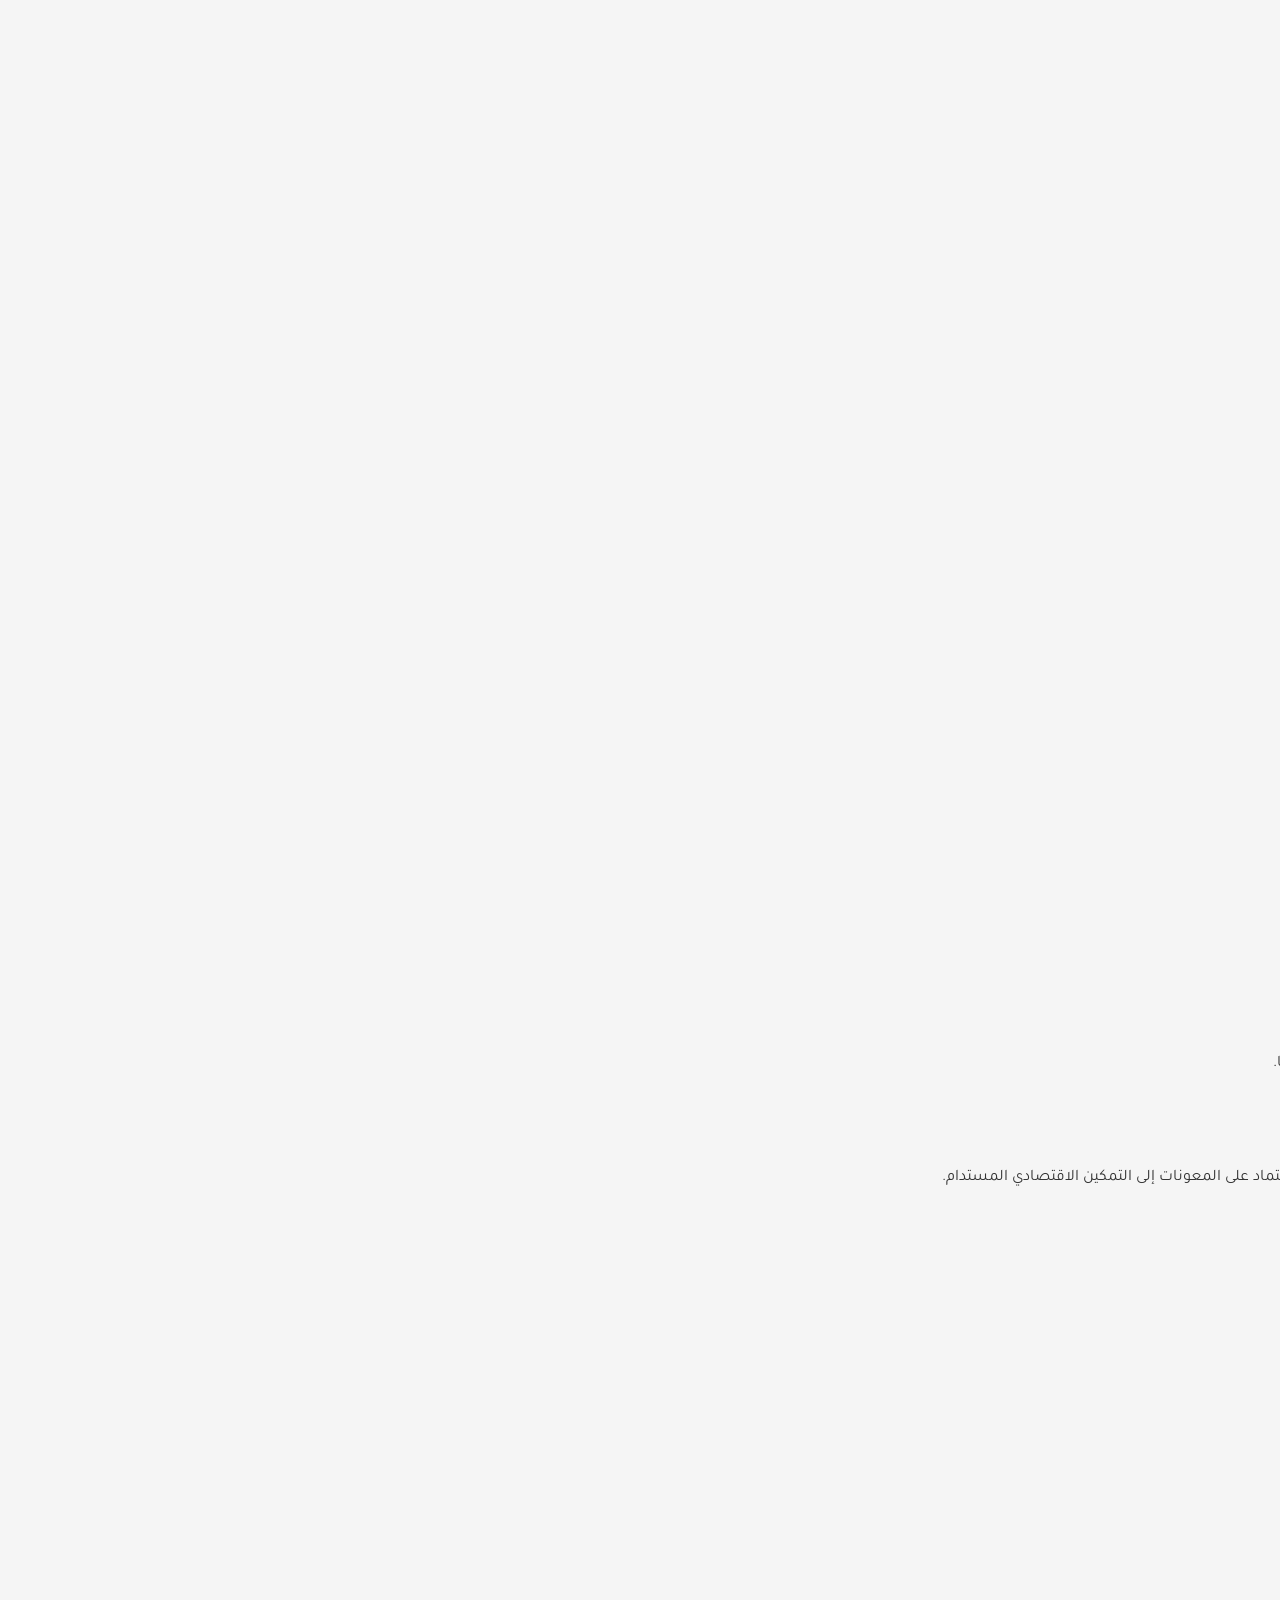
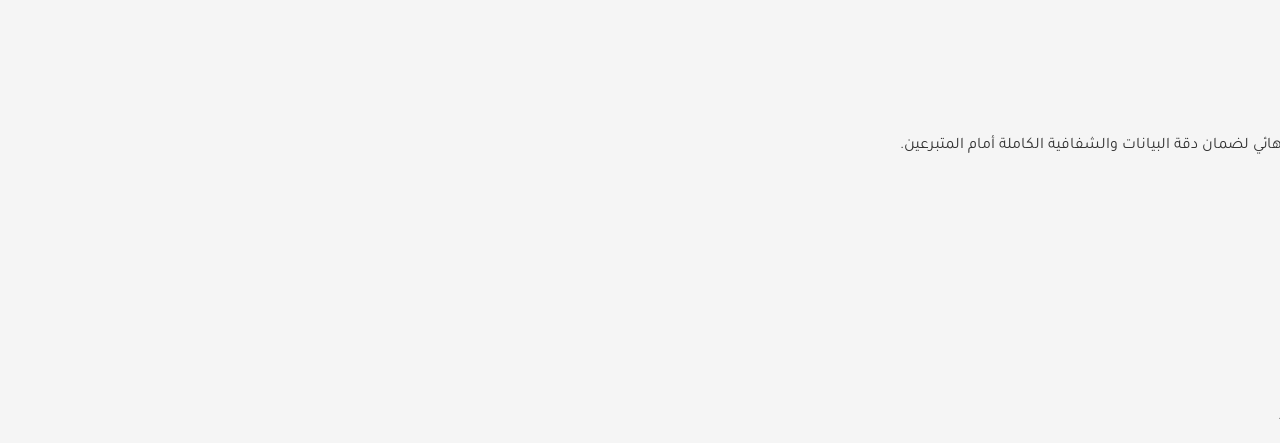
==== commit 87379a5f: "llkk" ====
--- a/index.html
+++ b/index.html
@@ -356,6 +356,10 @@
                                     <div class="w-full bg-gray-100 rounded-full h-3 overflow-hidden mb-6">
                                         <div class="bg-primary h-3 rounded-full" style="width: 100%"></div>
                                     </div>
+                                    <button onclick="showProject1StudyModal()" class="w-full mb-3 flex items-center justify-center gap-3 py-3 border-2 border-primary text-primary hover:bg-primary/5 font-bold rounded-2xl transition-all-300">
+                                        <i class="fa-solid fa-file-invoice-dollar"></i>
+                                        عرض دراسة الجدوى
+                                    </button>
                                     <div class="w-full flex items-center justify-center gap-3 py-3 bg-gray-100 text-gray-400 font-bold rounded-2xl cursor-not-allowed">
                                         <i class="fa-solid fa-check-double"></i>
                                         تم تحقيق الهدف
@@ -590,5 +594,49 @@
         </div>
     </div>
 
+    <!-- Project 1 Feasibility Study Modal (Real Data) -->
+    <div id="project-1-study-modal" class="fixed inset-0 z-[100] hidden flex items-center justify-center px-4">
+        <div class="absolute inset-0 bg-gray-900/60 backdrop-blur-sm" onclick="closeProject1StudyModal()"></div>
+        <div class="bg-white rounded-3xl p-6 md:p-8 max-w-lg w-full relative z-10 shadow-2xl scale-95 transition-transform duration-300" id="project-1-study-content">
+            <div class="text-right">
+                <div class="flex items-center justify-between mb-6">
+                    <h3 class="text-2xl font-bold text-gray-800">دراسة الجدوى - مقهى تيك أواي</h3>
+                    <button onclick="closeProject1StudyModal()" class="text-gray-400 hover:text-gray-600"><i class="fa-solid fa-xmark text-2xl"></i></button>
+                </div>
+                
+                <div class="space-y-4 mb-8">
+                    <div class="flex justify-between items-center p-4 bg-gray-50 rounded-2xl border border-gray-100">
+                        <span class="text-gray-600">رسوم التسجيل والتراخيص</span>
+                        <span class="font-bold text-gray-800">2,000 د.ل</span>
+                    </div>
+                    <div class="flex justify-between items-center p-4 bg-gray-50 rounded-2xl border border-gray-100">
+                        <span class="text-gray-600">تجهيز الموقع والديكور</span>
+                        <span class="font-bold text-gray-800">6,000 د.ل</span>
+                    </div>
+                    <div class="flex justify-between items-center p-4 bg-gray-50 rounded-2xl border border-gray-100">
+                        <span class="text-gray-600">الأجهزة والمعدات</span>
+                        <span class="font-bold text-gray-800">25,000 د.ل</span>
+                    </div>
+                    <div class="flex justify-between items-center p-4 bg-gray-50 rounded-2xl border border-gray-100">
+                        <span class="text-gray-600">المخزون الأولي</span>
+                        <span class="font-bold text-gray-800">4,000 د.ل</span>
+                    </div>
+                    <div class="flex justify-between items-center p-4 bg-primary/5 rounded-2xl border border-primary/10">
+                        <span class="text-primary font-bold">رأس المال التشغيلي</span>
+                        <span class="font-bold text-primary">6,000 د.ل</span>
+                    </div>
+                    <div class="flex justify-between items-center p-5 bg-primary text-white rounded-2xl shadow-lg">
+                        <span class="font-bold text-lg">إجمالي التمويل المطلوب</span>
+                        <span class="font-extrabold text-2xl">43,000 د.ل</span>
+                    </div>
+                </div>
+
+                <p class="text-xs text-gray-400 text-center leading-relaxed">
+                    * تم تدقيق هذه البيانات واعتمادها من قبل اللجنة المالية للمبادرة لضمان نجاح المشروع واستدامته.
+                </p>
+            </div>
+        </div>
+    </div>
+
 </body>
 </html>
